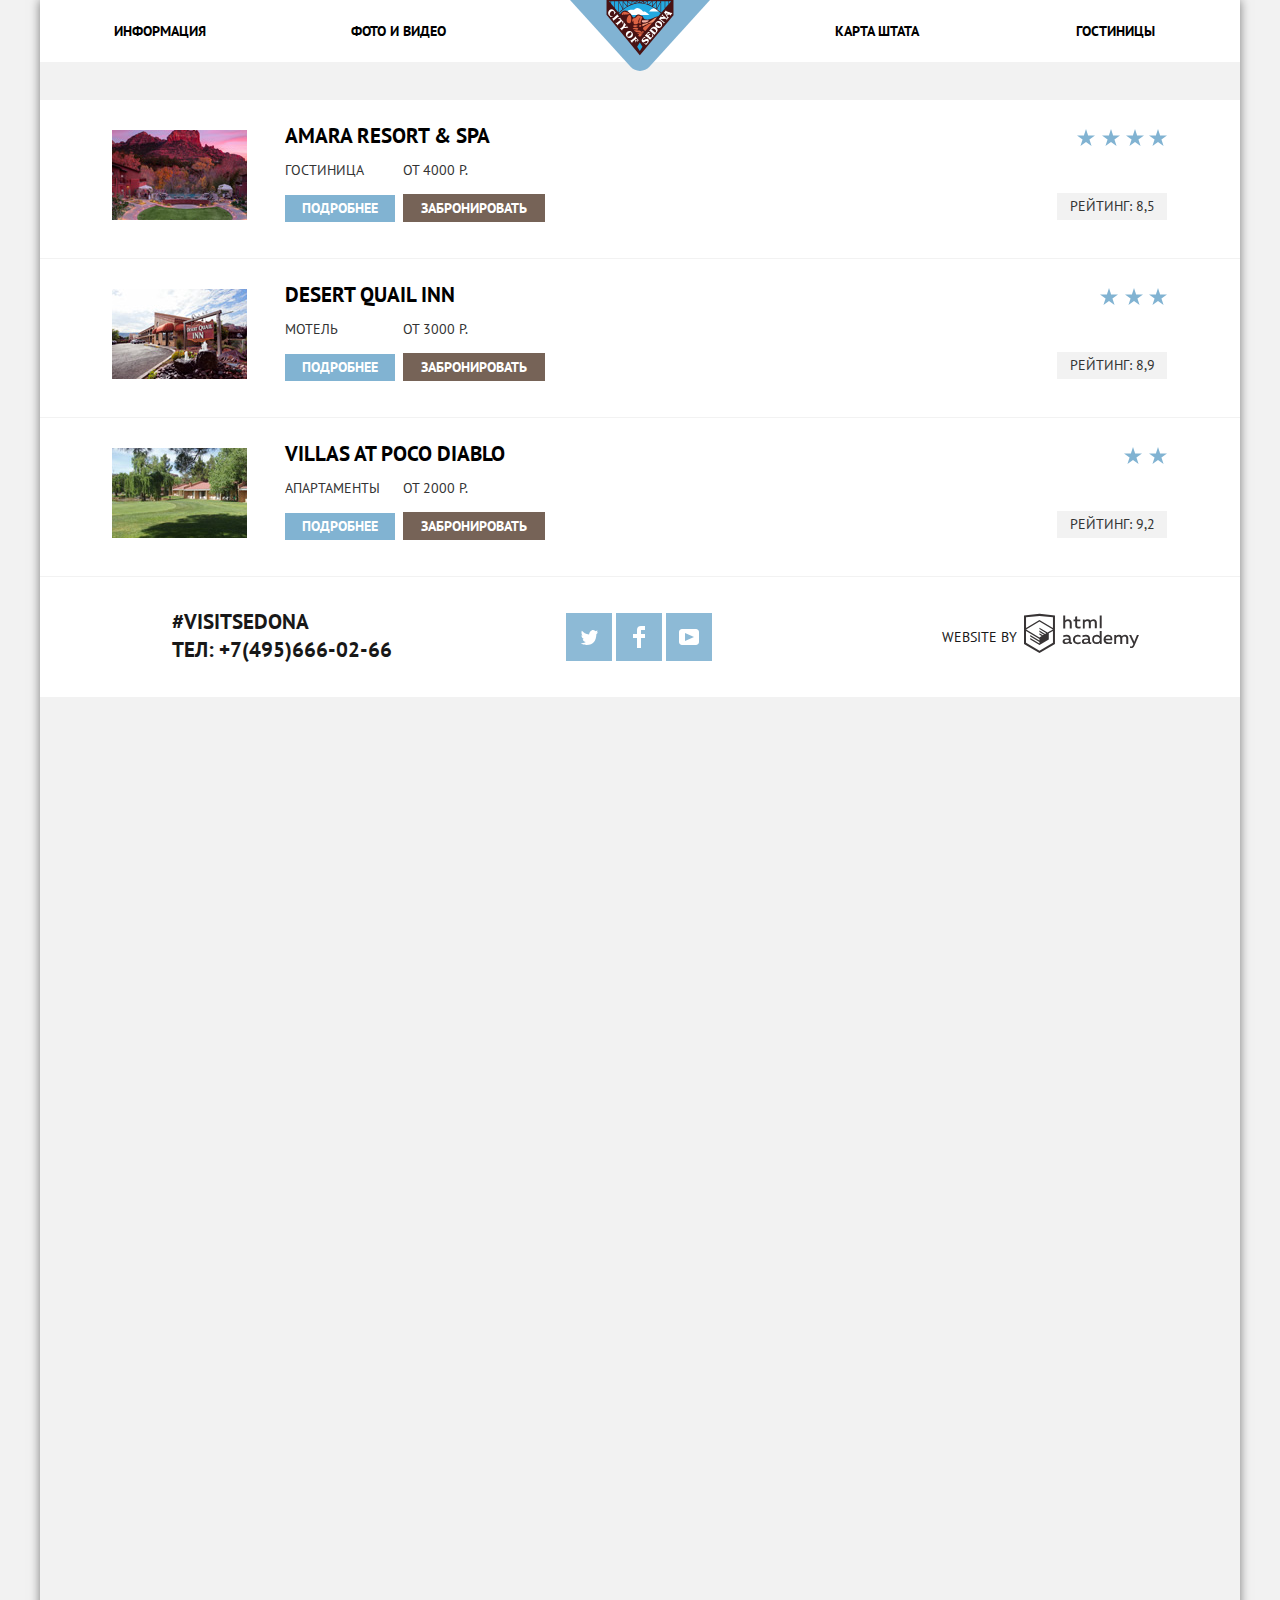
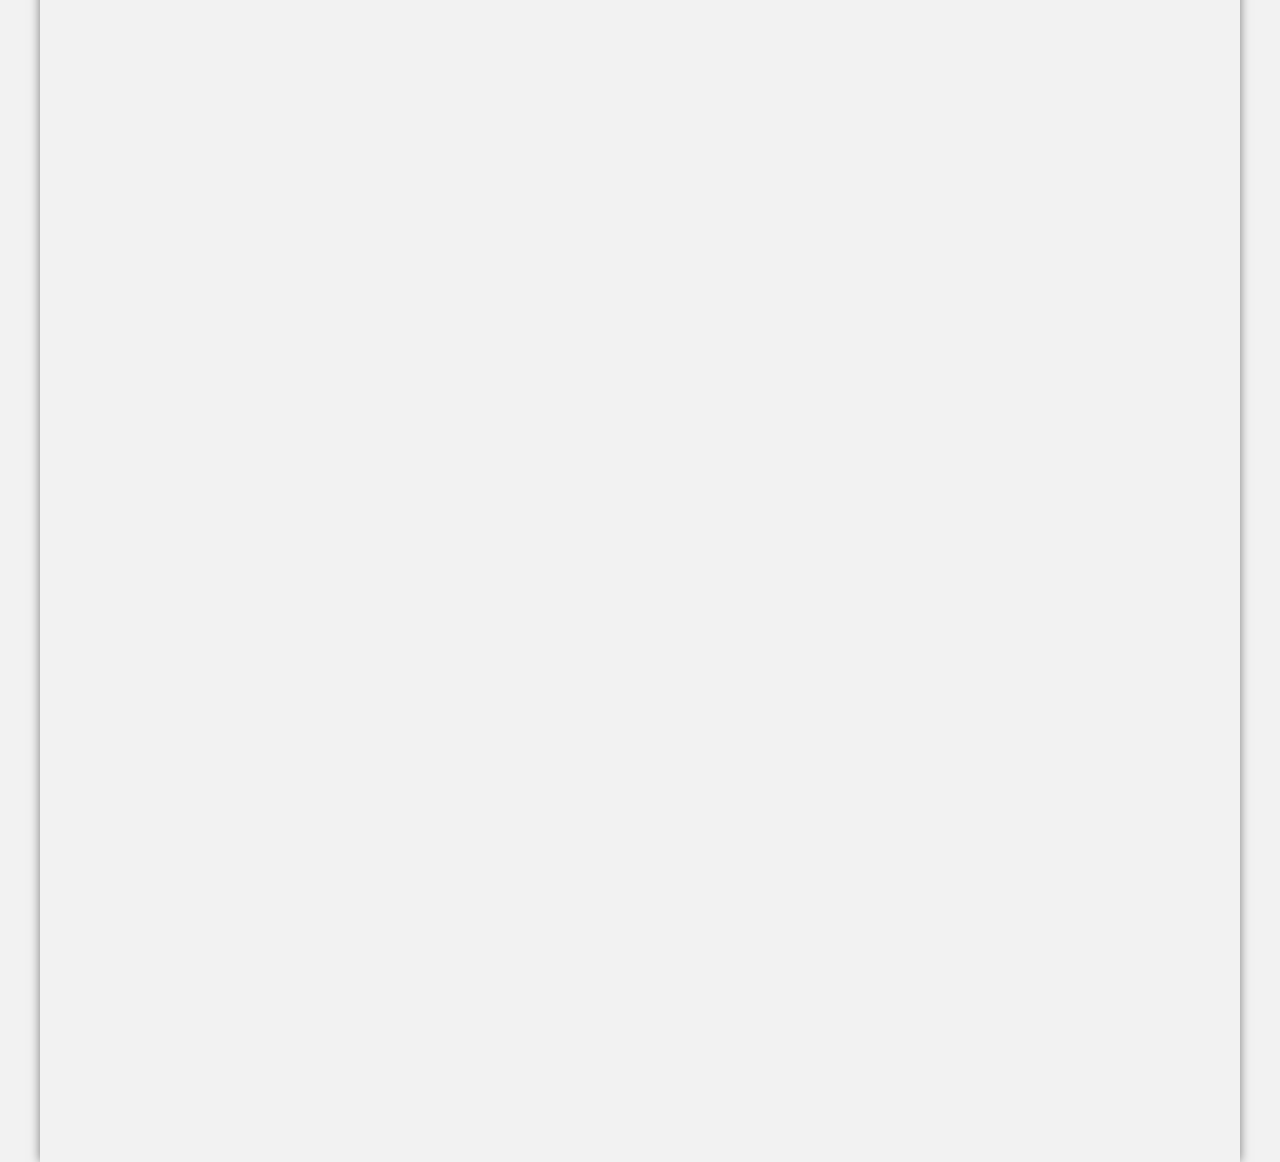
==== catalog.html @ 74db21a9 "Доделал стилизацию" ====
<!DOCTYPE html>
<html lang="ru">
<head>
	<meta charset="utf-8">
	<title>Гостиницы</title>
	<link href="https://fonts.googleapis.com/css?family=PT+Sans:400,700&display=swap&subset=cyrillic" rel="stylesheet">
    <link href="css/normalize.css" rel="stylesheet">
    <link href="css/style.css" rel="stylesheet">
</head>
<body>
	<div class="shadow">
		<header class="second_header">
			<nav class="main_navigation">
				<img src="img/logo-sedona.svg" class="header_logo" alt="Sedona">
				<div class="main_navigation_wrapper">
					<div class="container">
						<ul class="site_navigation position_nav">
							<li><a href="index.html">Информация</a></li>
							<li><a href="pfoto_vdeo.html">Фото и видео</a></li>
							<li></li>
							<li><a href="map.html">Карта штата</a></li>
							<li><a href="catalog.html">Гостиницы</a></li>
						</ul>
					</div>
				</div>
			</nav>
		</header>
		<main>
			<section class="result">
				<ul class="main_position">
					<li class="container result_content">
						<figure class="catalog_img">
							<a href="#">
								<img src="img/hotel-picture.jpg" alt="Вид гостиницы">
							</a>
						</figure>
						<div class="housing">
							<div class="name"><p>Amara resort & spa</p></div>
							<div class="text_p price">
								<div class="hostel"><p>Гостиница</p></div>
								<div class="price_hostel"><p>От 4000 Р.</p></div>
							</div>
							<div class="functions">
								<div><a href="#" class="button details_btn">Подробнее</a></div>
								<div class="book"><a href="#" class="button book_btn">Забронировать</a></div>
							</div>
							
						</div>
						<div class="rating">
							<div class="block_star">
								<ul class="star">
									<li><img src="img/star.svg"></li>
									<li><img src="img/star.svg"></li>
									<li><img src="img/star.svg"></li>
									<li><img src="img/star.svg"></li>
								
								</ul>
							</div>
							<div class="assessment"><span class="text_p">Рейтинг: 8,5</span></div>
						</div>
					</li>
					<li class="container result_content">
						<figure class="catalog_img">
							<a href="#">
								<img src="img/motel-picture.jpg" alt="Вид мотеля">
							</a>
						</figure>
						<div class="housing">
							<div class="name"><p>Desert quail inn</p></div>
							<div class="text_p price">
								<div class="hostel"><p>Мотель</p></div>
								<div class="price_hostel"><p>От 3000 Р.</p></div>
							</div>
							<div class="functions">
								<div><a href="#" class="button details_btn">Подробнее</a></div>
								<div class="book"><a href="#" class="button book_btn">Забронировать</a></div>
							</div>
						</div>
						<div class="rating">
							<div class="block_star">
								<ul class="star">
									<li><img src="img/star.svg"></li>
									<li><img src="img/star.svg"></li>
									<li><img src="img/star.svg"></li>
								
								</ul>
							</div>
							<div class="assessment"><span class="text_p">Рейтинг: 8,9</span></div>
						</div>
					</li>
					<li class="container result_content">
						<figure class="catalog_img">
							<a href="#">
								<img src="img/appartament-picture.jpg" alt="Вид аппартаментов">
							</a>
						</figure>
						<div class="housing">
							<div class="name"><p>Villas at poco diablo</p></div>
							<div class="text_p price">
								<div class="hostel"><p>Апартаменты</p></div>
								<div class="price_hostel"><p>От 2000 Р.</p></div>
							</div>
							<div class="functions">
								<div><a href="#" class="button details_btn">Подробнее</a></div>
								<div class="book"><a href="#" class="button book_btn">Забронировать</a></div>
							</div>
						</div>
						<div class="rating">
							<div class="block_star">
								<ul class="star">
									<li><img src="img/star.svg"></li>
									<li><img src="img/star.svg"></li>
								
								</ul>
							</div>
							<div class="assessment"><span class="text_p">Рейтинг: 9,2</span></div>
						</div>
					</li>
				</ul>
			</section>
		</main>
		<footer class="main_footer">
				<div class="container footer_position">
					<div class="footer_contacts">
						<p><a href="#">#Visitsedona</a></p>
						<p><a href="tel: +7(495)666-02-66">Тел: +7(495)666-02-66</a></p>
					</div>
					<div class="footer_social">
						<ul class="footer_icon">
							<li><a class="social_btn" href="#" aria-label="Twitter"><img src="img/twitter.svg" class="twitter" ></a></li>
							<li><a class="social_btn" href="#" aria-label="Facebook"><img src="img/fb-icon.svg" class="facebook"></a></li>
							<li><a class="social_btn" href="#" aria-label="YouTube"><img src="img/youtube.svg" class="youtube"></a></li>
						</ul>
					</div>
					<div class="footer_copyright">
						<p>Website by</p>
						<a href="https://htmlacademy.ru/intensive/htmlcss" >
							<img src="img/logo-htmlacademy.svg" class="logo_academy" alt="logo академии">
						</a>
					</div>
				</div>
			
		</footer>
	</div>
</body>
</html>
---- css/style.css ----
body {
  margin: 0;
  padding: 0;

  font-family: "PT Sans", Arial, sans-serif;
  font-weight: bold;
  font-size: 14px;
  line-height: 26px;
  color: #000000;
  text-transform: uppercase;

  background-color: #f2f2f2;
}

a {
	text-decoration: none;
}
.shadow{
	width: 1200px;
    height: 2762px;
    background-color: #f2f2f2;
    margin-left: auto;
    margin-right: auto;
    box-shadow: 0 0 10px rgba(0,0,0,0.5);
}
.visually_hidden {
	position: absolute;
	clip: rect(1px 1px 1px 1px);
	clip: rect(1px, 1px, 1px, 1px);
	padding:0;
	border:0;
	height: 1px; 
	width: 1px; 
	overflow: hidden;
}
.button{
	display: inline-block;

	font: inherit;

	text-align: center;
	color: #ffffff;
  	vertical-align: middle;
  	text-transform: uppercase;

  	
  	border: none;
}
.btn_hotel_search{
	
    text-align: center;
    color: #ffffff;
    font-size: 21px;
    line-height: 1.24;
    padding: 32px 146px;
    background-color: #766357;
}
.btn_hotel_search:hover,
.btn_hotel_search:focus {
	background-color: #604e43;
}

.find_button{
	font-size: 21px;
    font-weight: bold;
    line-height: 1.24;
	width: 458px;
    height: 58px;
    padding: 0;
	background-color: #81b3d2;
}

.find_button:hover,
.find_button:focus {
	background-color: #669ec0;;
}
.main_navigation{
	font-size: 14px;
	line-height: 26px;
	color: #000000;

	background-color: #ffffff;
	
}
.main_header{
	width: 1200px;
	background-repeat: no-repeat;
	background-size: cover;
	background-position: top center;
	margin-left: auto;
    margin-right: auto;

}

.main_header_logo{
	width: 459px;
	height:353px;
    margin-left: auto;
    margin-right: auto;

    padding-top: 76px;

}
.main_header_intro a{
	width: 459px;
	height:353px;

}
.main_header_intro{
	height: 501px;
	background-image: url("../img/background-photo.jpg");
	background-size: cover;
    background-repeat: no-repeat;
	background-position-y: -90px;
}

.header_logo{
   	width: 140px;
   	height: 71px;
}

.position{
	position: relative;
}


.polygon{
	height: 59px;
    width: 1203px;
    background-image: url(../img/polygon.svg);
    background-color: transparent;
    position: absolute;
    top: -57px;
    left: -1px;
}

.site_navigation{
	list-style: none;

	margin-bottom: 0px;
	padding: 0;
}
.position_nav a{
	display: block;
	text-align: center;
    padding: 18px 70px;

}
.site_navigation li{
	width: 239px;
}

.site_navigation a{
	color: #000000;
}

.site_navigation a:hover,
.site_navigation a:focus{
	color: #81b3d2;
}

.motto{
	text-align: center;
	background-color: #ffffff;
	margin-top: -22px;
	min-height: 216px;
}

.motto h3{
	width: 440px;
  	font-size: 21px;
  	font-weight: bold;
  	line-height: 1.2;
  	margin: 0 auto;
  	padding-top: 61px;
}
.text_p p{
	font-family: "PT Sans", Arial, sans-serif;
	font-weight: normal;
	text-align: center;
	font-size: 14px;
	color: #333333;
	margin: 0 auto;
}
.text_p{
	font-family: "PT Sans", Arial, sans-serif;
	font-weight: normal;
	font-size: 14px;
	color: #333333;
	margin: 0 auto;
}
.motto p{
	line-height: 1.86;
	padding-top: 38px;
}

.interesting{
	text-align: center;
	background-color: #ffffff;
    min-height: 291px;
    margin-top: -30px;
}
.interesting h3{
	font-size: 30px;
	padding-top: 57px;
	margin: 0 auto;
  	font-weight: bold;
  	line-height: 1.2;
}
.interesting p{
	width: 434px;
	line-height: 1.71;
	padding-bottom: 52px;
	}
.appointment_item input{
	font: inherit;

	width: 346px;
    height: 38px;

	background-color: transparent;
	border: 0;
	background-color: #f2f2f2;
}
.appointment-item input:focus {
  border-color: #e5f2fa;
}
.main_footer{
	background-color: #ffffff;
	position: relative;
}
.footer_contacts a {
  font-size: 21px;
  font-weight: bold;
  line-height: 1.24;
  color: #000000;
}

.footer_contacts a:hover,
.footer_contacts a:focus {
  text-decoration: none;
}
.footer_contacts p{
	margin: 0 auto;
}

.footer_social{
    text-align: center;
}

.footer_social ul {
    list-style: none;
}

.social_btn {
	display: flex;
    justify-content: center;
    width: 46px;
    height: 48px;
    background-color: #81b3d2;
  	color: #000000;
}
.social_btn:hover,
.social_btn:focus {
	background-color: #669ec0;
}
.footer_copyright {
  text-align: center;
}
.footer_copyright p{
	line-height: 1.86;
    font-size: 14px;
    font-weight: normal;
}
.result li{
	list-style: none;

}
.logo_academy{
	color: #231f20;
	width: 115px;
	height: 41px;
}

.twitter{
	width:17px;
	height: 15px;
	padding-top: 17px;
}
.facebook{
	width: 12px;
	height: 22px;
	padding-top: 13px;
}
.youtube{
	width: 20px;
	height: 16px;
	padding-top: 16px;
}
.form_of_settlement{
	width: 568px;
	height: 395px;
	background-color: #ffffff;
	position: absolute;
    z-index: 2;
    margin: auto 316px;
}
.position_form{
	display: flex;
    align-items: center;
    flex-direction: column;
}

.arrival_date{
	display: flex;
    align-items: center;
    justify-content: space-between;
	margin-top: 55px;
	width: 458px;
	height: 38px;
}
.date_of_departure{
	display: flex;
    align-items: center;
    justify-content: space-between;
	margin-top: 29px;
	width: 458px;
	height: 38px;
	padding: 0;
}
.people{
	display: flex;
	margin-top: 30px;
	width: 458px;
	height: 38px;
}
.find_button{
	margin-top: 54px;
    margin-left: 55px;
}
.position_label_inputs{
	display: flex;
	width: 458px;
	height: 38px;
	}
.adults{
    display: flex;
    align-items: center;
    justify-content: space-between;
    width: 226px;
}
.adults input{
	width: 114px;
}
.children{
	display: flex;
    align-items: center;
    justify-content: space-between;
    width: 179px;
    margin-left: 53px;
}
.children input{
	width: 114px;
}
.children label{
	text-align: center;
}



/*------------------------------------Сеточные стили---------------------------------------*/
html,
body{
	min-width: 1200px;
	margin-left: auto;
	margin-right: auto;
}

.main_header{
	min-height: 485px;
	
}

.main_navigation{
	display: flex;
	flex-direction: column;
	align-items: center;
	position: relative;
}
.header_logo{
	position: absolute;
	
}

.main_navigation_wrapper{
	width: 100%;
	margin-bottom: 76px;
	min-height: 56px;
	margin: 0 auto;

}

.container{
	width: 1200px;
	padding: 0;
	margin: 0 auto;
}

.site_navigation{
	display: flex;
	flex-wrap: wrap;
	margin: 0;
  	padding: 0;
}
.main_header_intro{
	display: flex;
	justify-content: center;
}


.main_footer{
	min-height: 120px;
	padding: 36px 0;

	width: 1200px;
    margin: 0 auto;
    padding: 0;

}
.main_footer .container {
  display: flex;
}
.footer_contacts {
	
	width: 223px;
  	margin: 0;
  	min-height: 48px;
  	margin-right: 169px;
  	margin-left: 132px;
}
.footer_social {
	width: 150px;
  	margin: 0;
  	min-height: 48px;
}
.footer_icon{
	display: flex;
	flex-wrap: wrap;
    justify-content: space-around;
    /*align-items: center;*/
    padding-left: 0px;
    margin: 0 auto;
    padding: 0;
}

.footer_copyright {
	display: flex;
    align-items: center;
    justify-content: space-between;
	width: 197px;
  	margin: 0;
  	min-height: 48px;
  	margin-left: 228px;
}
.footer_position{
	position: absolute;
    bottom: 0;
    margin: 0;
    background-color: #ffffff;
    opacity: 0.9;
	align-items: center;
	min-height: 120px;
}
.footer_map{
	height: 593px;
}
/*---------------------------main catalog--------------------*/
.result_content{
	display: flex;
	background-color: #ffffff;
	max-width: 1200px;
	margin-bottom: 1px;
}
.price{
	padding: 0;
    display: flex;
    margin: 0;
    padding-bottom: 13px;
}
.price p{
	margin: 0;
	line-height: 1.5;
	text-align: left;
}
.functions{
	display: flex;
    width: 222px;
}

.book{
	margin-left: 8px;
    width: 142px;
    height: 27px;
    background-color: #766357;
    text-align: center;

}
.hostel{
	width: 110px;

}
.price_hostel{
	width: 142px;
	margin-left: 8px;
	text-align: left;
	margin-left: 8px;
}
.catalog_img{
	margin-right: 38px;
    margin-bottom: 30px;
    margin-top: 30px;
    margin-left: 72px;
}
.catalog_img img{
	width: 135px;
	height: 90px;
}
.catalog_img a{
	display: inline-block;
	width: 135px;
	height: 90px;
}
.main_position{
	padding: 0;
	margin: 0 auto;
}
.second_header{
	min-width: 1200px;
	min-height: 100px;
}
.rating{
	margin-left: auto;
}
.block_star{
	width: 110px;
	margin-right: 72px;
    margin-top: 29px;
}
.star{
	padding: 0;
    display: flex;
    justify-content: flex-end;
}
.star li{
	display: flex;
}
.star li:nth-child(1){
	margin-left: 8px;
}
.star li:nth-child(2){
	margin-left: 7px;
}
.star li:nth-child(3){
	margin-left: 6px;
}
.star li:nth-child(4){
	margin-left: 5px;
}

.assessment{
	text-align: center;
    width: 110px;
    height: 27px;
    background-color: #f2f2f2;
    margin-right: 73px;
    margin-top: 47px;
}
.housing{
	padding-top: 23px;
    padding-bottom: 0px;
}
.name{
	font-size: 21px;
    font-weight: bold;
    line-height: 1.24;
    padding-bottom: 11px;
}
.name p{
	margin: 0;
}
.details_btn{
	width: 110px;
    height: 27px;
    background-color: #81b3d2;
    text-align: center;
}
.details_btn:hover,
.details_btn:focus{
	background-color: #669ec0;
}
.book_btn{
	width: 142px;
    height: 27px;
    background-color: #766357;
    text-align: center;
}
.book_btn:hover,
.book_btn:focus{
	background-color: #604e43;
}
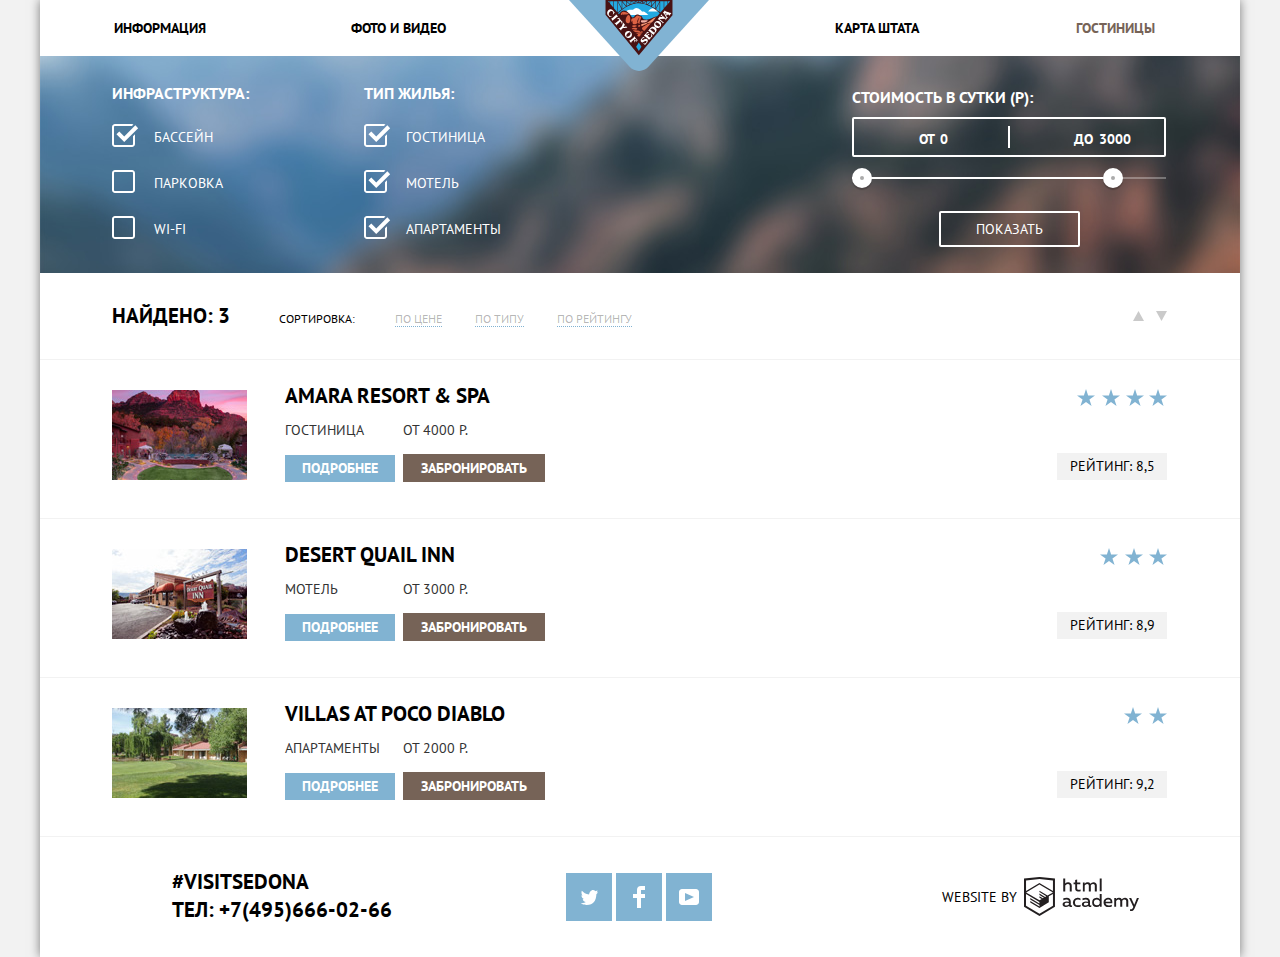
==== commit cf4e0992: "Доверстал блоки, Доделал стилизацию" ====
--- a/catalog.html
+++ b/catalog.html
@@ -9,24 +9,79 @@
 </head>
 <body>
 	<div class="shadow">
-		<header class="second_header">
+		<header class="main_header">
 			<nav class="main_navigation">
-				<img src="img/logo-sedona.svg" class="header_logo" alt="Sedona">
 				<div class="main_navigation_wrapper">
 					<div class="container">
 						<ul class="site_navigation position_nav">
 							<li><a href="index.html">Информация</a></li>
 							<li><a href="pfoto_vdeo.html">Фото и видео</a></li>
-							<li></li>
+							<li><a href="index.html" class="position_logo"><img src="img/logo-sedona.svg" class="header_logo" alt="Sedona"></a></li>
 							<li><a href="map.html">Карта штата</a></li>
-							<li><a href="catalog.html">Гостиницы</a></li>
+							<li><a href="catalog.html"><span class="active_href">Гостиницы</span></a></li>
 						</ul>
 					</div>
 				</div>
 			</nav>
 		</header>
 		<main>
+			<section class="filter">
+				<div class="checkbox_filter">
+					<form class="position_infrastructure">
+						<fieldset class="style_fildset">
+							<legend>Инфраструктура:</legend>
+							<div class="icon_label"><label >Бассейн</label></div>
+							<div class="icon_label_off"><label >Парковка</label></div>
+							<div class="icon_label_off"><label >Wi-Fi</label></div>
+							
+						</fieldset>
+					</form>
+					<form class="position_type_of_housing">
+						<fieldset class="style_fildset">
+							<legend>Тип жилья:</legend>
+							<div class="icon_label"><label >Гостиница</label></div>
+							<div class="icon_label"><label >Мотель</label></div>
+							<div class="icon_label"><label >Апартаменты</label></div>
+						</fieldset>
+					</form>
+					
+				</div>
+				<div class="complex_filter">
+					<div class="filter_range_title">Стоимость в сутки (р):</div>
+				      <div class="price_controls">
+				        <label class="min_price">от <input type="number" name="min_price" value="0"></label>
+				        <label class="max_price">до <input type="number" name="max_price" value="3000"></label>
+				      </div>
+				      <div class="range_controls">
+				        <div class="scale">
+				          <div class="bar"></div>
+				        </div>
+				        <div class="range_toggle range_toggle_min"></div>
+				        <div class="range_toggle range_toggle_max"></div>
+				    </div>
+				      <button class="btn_transparent" type="submit">Показать</button>
+				</div>
+			</section>
+			<section class="sorting">
+				<h1 class="visually_hidden">Сортировка результата</h1>
+				<div class="position_sorting">
+					<h3 class="style_result">Найдено: 3</h3>
+					<p class="style_sorting">Сортировка:</p>
+					<ul class="filter_sorting">
+						<li><span class="line">По цене</span></li>
+						<li><span class="line">По типу</span></li>
+						<li><span class="line">По рейтингу</span></li>
+					</ul>
+				</div>
+				<div class="slide">
+					<div class="position_slide">
+						<div class="pg_up"></div>
+						<div class="pg_dn"></div>
+					</div>
+				</div>
+			</section>
 			<section class="result">
+				<h1 class="visually_hidden">Результат поиска жмлья</h1>
 				<ul class="main_position">
 					<li class="container result_content">
 						<figure class="catalog_img">
@@ -35,14 +90,14 @@
 							</a>
 						</figure>
 						<div class="housing">
-							<div class="name"><p>Amara resort & spa</p></div>
+							<div class="name"><a href="catalog.html">Amara resort & spa</a></div>
 							<div class="text_p price">
 								<div class="hostel"><p>Гостиница</p></div>
 								<div class="price_hostel"><p>От 4000 Р.</p></div>
 							</div>
 							<div class="functions">
-								<div><a href="#" class="button details_btn">Подробнее</a></div>
-								<div class="book"><a href="#" class="button book_btn">Забронировать</a></div>
+								<div><a href="catalog.html" class="button details_btn">Подробнее</a></div>
+								<div class="book"><a href="catalog.html" class="button book_btn">Забронировать</a></div>
 							</div>
 							
 						</div>
@@ -66,14 +121,14 @@
 							</a>
 						</figure>
 						<div class="housing">
-							<div class="name"><p>Desert quail inn</p></div>
+							<div class="name"><a href="catalog.html">Desert quail inn</a></div>
 							<div class="text_p price">
 								<div class="hostel"><p>Мотель</p></div>
 								<div class="price_hostel"><p>От 3000 Р.</p></div>
 							</div>
 							<div class="functions">
-								<div><a href="#" class="button details_btn">Подробнее</a></div>
-								<div class="book"><a href="#" class="button book_btn">Забронировать</a></div>
+								<div><a href="catalog.html" class="button details_btn">Подробнее</a></div>
+								<div class="book"><a href="catalog.html" class="button book_btn">Забронировать</a></div>
 							</div>
 						</div>
 						<div class="rating">
@@ -95,14 +150,14 @@
 							</a>
 						</figure>
 						<div class="housing">
-							<div class="name"><p>Villas at poco diablo</p></div>
+							<div class="name"><a href="catalog.html">Villas at poco diablo</a></div>
 							<div class="text_p price">
 								<div class="hostel"><p>Апартаменты</p></div>
 								<div class="price_hostel"><p>От 2000 Р.</p></div>
 							</div>
 							<div class="functions">
-								<div><a href="#" class="button details_btn">Подробнее</a></div>
-								<div class="book"><a href="#" class="button book_btn">Забронировать</a></div>
+								<div><a href="catalog.html" class="button details_btn">Подробнее</a></div>
+								<div class="book"><a href="catalog.html" class="button book_btn">Забронировать</a></div>
 							</div>
 						</div>
 						<div class="rating">
@@ -127,16 +182,14 @@
 					</div>
 					<div class="footer_social">
 						<ul class="footer_icon">
-							<li><a class="social_btn" href="#" aria-label="Twitter"><img src="img/twitter.svg" class="twitter" ></a></li>
-							<li><a class="social_btn" href="#" aria-label="Facebook"><img src="img/fb-icon.svg" class="facebook"></a></li>
-							<li><a class="social_btn" href="#" aria-label="YouTube"><img src="img/youtube.svg" class="youtube"></a></li>
+							<li><a class="social_btn twitter" href="#" aria-label="Twitter"></a></li>
+							<li><a class="social_btn facebook" href="#" aria-label="Facebook"></a></li>
+							<li><a class="social_btn youtube" href="#" aria-label="YouTube"></a></li>
 						</ul>
 					</div>
 					<div class="footer_copyright">
 						<p>Website by</p>
-						<a href="https://htmlacademy.ru/intensive/htmlcss" >
-							<img src="img/logo-htmlacademy.svg" class="logo_academy" alt="logo академии">
-						</a>
+						<a href="https://htmlacademy.ru/intensive/htmlcss" class="logo_academy" ></a>
 					</div>
 				</div>
 			
--- a/css/style.css
+++ b/css/style.css
@@ -17,7 +17,7 @@
 }
 .shadow{
 	width: 1200px;
-    height: 2762px;
+    max-height: 2762px;
     background-color: #f2f2f2;
     margin-left: auto;
     margin-right: auto;
@@ -46,18 +46,23 @@
   	
   	border: none;
 }
-.btn_hotel_search{
+.btn_hotel_search {
 	
     text-align: center;
     color: #ffffff;
     font-size: 21px;
     line-height: 1.24;
-    padding: 32px 146px;
+    padding: 32px 145px;
     background-color: #766357;
 }
 .btn_hotel_search:hover,
 .btn_hotel_search:focus {
 	background-color: #604e43;
+}
+.btn_hotel_search:active{
+	background-color: #503e33;
+	color: rgba(255, 255, 255, 0.3);
+
 }
 
 .find_button{
@@ -74,6 +79,10 @@
 .find_button:focus {
 	background-color: #669ec0;;
 }
+.find_button:active{
+	background-color: #5496bd;
+	color: rgba(255, 255, 255, 0.3); 
+}
 .main_navigation{
 	font-size: 14px;
 	line-height: 26px;
@@ -111,13 +120,14 @@
 	background-image: url("../img/background-photo.jpg");
 	background-size: cover;
     background-repeat: no-repeat;
-	background-position-y: -90px;
+	background-position-y: -83px;
 }
 
 .header_logo{
    	width: 140px;
    	height: 71px;
 }
+
 
 .position{
 	position: relative;
@@ -143,8 +153,17 @@
 .position_nav a{
 	display: block;
 	text-align: center;
-    padding: 18px 70px;
-
+    padding: 15px 70px;
+
+}
+.position_nav .position_logo{
+
+	display: inline-block;
+    padding: 0;
+    width: 140px;
+    position: absolute;
+    height: 71px;
+    margin-left: 51px;
 }
 .site_navigation li{
 	width: 239px;
@@ -152,11 +171,24 @@
 
 .site_navigation a{
 	color: #000000;
+}
+.active_href{
+	color: #766357;
 }
 
 .site_navigation a:hover,
 .site_navigation a:focus{
 	color: #81b3d2;
+}
+.site_navigation a:active{
+	color: rgba(0, 0, 0, 0.3);
+}
+.active_href:hover,
+.active_href:focus{
+	color: #81b3d2;
+}
+.active_href:active{
+	color: rgba(0, 0, 0, 0.3);
 }
 
 .motto{
@@ -186,7 +218,6 @@
 	font-family: "PT Sans", Arial, sans-serif;
 	font-weight: normal;
 	font-size: 14px;
-	color: #333333;
 	margin: 0 auto;
 }
 .motto p{
@@ -198,7 +229,6 @@
 	text-align: center;
 	background-color: #ffffff;
     min-height: 291px;
-    margin-top: -30px;
 }
 .interesting h3{
 	font-size: 30px;
@@ -215,7 +245,7 @@
 .appointment_item input{
 	font: inherit;
 
-	width: 346px;
+	width: 308px;
     height: 38px;
 
 	background-color: transparent;
@@ -236,10 +266,7 @@
   color: #000000;
 }
 
-.footer_contacts a:hover,
-.footer_contacts a:focus {
-  text-decoration: none;
-}
+
 .footer_contacts p{
 	margin: 0 auto;
 }
@@ -259,10 +286,7 @@
     height: 48px;
     background-color: #81b3d2;
   	color: #000000;
-}
-.social_btn:hover,
-.social_btn:focus {
-	background-color: #669ec0;
+  	
 }
 .footer_copyright {
   text-align: center;
@@ -277,25 +301,65 @@
 
 }
 .logo_academy{
-	color: #231f20;
+
+	display: block;
 	width: 115px;
 	height: 41px;
-}
-
+	background-image: url(../img/logo-htmlacademy.svg);
+	background-repeat: no-repeat;
+
+}
+
+.logo_academy:hover,
+.logo_academy:focus{
+	
+	background-image: url("../img/logo-name-b.svg") ;
+}
+.logo_academy:active{
+	background-image: url("../img/logo-name-s.svg") ;
+}
 .twitter{
-	width:17px;
-	height: 15px;
-	padding-top: 17px;
+	
+	background-image: url("../img/twitter-def.svg");
+  	background-repeat: no-repeat;
+    background-position: center;
+}
+.twitter:hover,
+.twitter:focus {
+	background-color: #669ec0;
+}
+.twitter:active{
+	background-color: #5496bd;
+	background-image: url("../img/tw.svg");
 }
 .facebook{
-	width: 12px;
-	height: 22px;
-	padding-top: 13px;
-}
+	
+	background-image: url("../img/fb-icon-def.svg");
+  	background-repeat: no-repeat;
+    background-position: center;
+}
+.facebook:hover,
+.facebook:focus {
+	background-color: #669ec0;
+}
+.facebook:active{
+	background-color: #5496bd;
+	background-image: url("../img/fb.svg");
+}
+
 .youtube{
-	width: 20px;
-	height: 16px;
-	padding-top: 16px;
+	
+	background-image: url("../img/youtube-def.svg");
+  	background-repeat: no-repeat;
+    background-position: center;
+}
+.youtube:hover,
+.youtube:focus {
+	background-color: #669ec0;
+}
+.youtube:active{
+	background-color: #5496bd;
+	background-image: url("../img/youtube.svg");
 }
 .form_of_settlement{
 	width: 568px;
@@ -304,6 +368,7 @@
 	position: absolute;
     z-index: 2;
     margin: auto 316px;
+    box-shadow: 0 0 10px rgba(0, 1, 1, 0.2);
 }
 .position_form{
 	display: flex;
@@ -313,20 +378,26 @@
 
 .arrival_date{
 	display: flex;
+    justify-content: flex-end;
     align-items: center;
-    justify-content: space-between;
 	margin-top: 55px;
 	width: 458px;
 	height: 38px;
 }
+.arrival_date label{
+	margin-right: 23px;
+}
 .date_of_departure{
 	display: flex;
+    justify-content: flex-end;
     align-items: center;
-    justify-content: space-between;
 	margin-top: 29px;
 	width: 458px;
 	height: 38px;
 	padding: 0;
+}
+.date_of_departure label{
+	margin-right: 20px;
 }
 .people{
 	display: flex;
@@ -346,24 +417,35 @@
 .adults{
     display: flex;
     align-items: center;
-    justify-content: space-between;
+    justify-content: flex-end;
     width: 226px;
 }
 .adults input{
-	width: 114px;
+	width: 38px;
+	padding: 0;
+    text-align: center;
 }
 .children{
 	display: flex;
     align-items: center;
-    justify-content: space-between;
+    justify-content: flex-end;
     width: 179px;
     margin-left: 53px;
 }
 .children input{
-	width: 114px;
+	width: 38px;
+	padding: 0;
+    text-align: center;
 }
 .children label{
 	text-align: center;
+}
+.footer_contacts a:hover,
+.footer_contacts a:focus{
+	color: #81b3d2;
+}
+.footer_contacts a:active{
+	color: rgba(0, 0, 0, 0.3);
 }
 
 
@@ -376,10 +458,7 @@
 	margin-right: auto;
 }
 
-.main_header{
-	min-height: 485px;
-	
-}
+
 
 .main_navigation{
 	display: flex;
@@ -387,10 +466,7 @@
 	align-items: center;
 	position: relative;
 }
-.header_logo{
-	position: absolute;
-	
-}
+
 
 .main_navigation_wrapper{
 	width: 100%;
@@ -466,8 +542,7 @@
 	position: absolute;
     bottom: 0;
     margin: 0;
-    background-color: #ffffff;
-    opacity: 0.9;
+    background-color: rgba(255, 255, 255, 0.9);
 	align-items: center;
 	min-height: 120px;
 }
@@ -534,10 +609,7 @@
 	padding: 0;
 	margin: 0 auto;
 }
-.second_header{
-	min-width: 1200px;
-	min-height: 100px;
-}
+
 .rating{
 	margin-left: auto;
 }
@@ -580,10 +652,21 @@
     padding-bottom: 0px;
 }
 .name{
+	color: #000000;
 	font-size: 21px;
     font-weight: bold;
     line-height: 1.24;
     padding-bottom: 11px;
+}
+.name a{
+	color: #000000;
+}
+.name a:hover,
+.name a:focus{
+	color: #81b3d2;
+}
+.name a:active{
+	color: rgba(0, 0, 0, 0.3);
 }
 .name p{
 	margin: 0;
@@ -598,6 +681,10 @@
 .details_btn:focus{
 	background-color: #669ec0;
 }
+.details_btn:active{
+	background-color: #5496bd;
+	color: rgba(255, 255, 255, 0.3); 
+}
 .book_btn{
 	width: 142px;
     height: 27px;
@@ -608,4 +695,531 @@
 .book_btn:focus{
 	background-color: #604e43;
 }
-
+.book_btn:active{
+	background-color: #503e33;
+	color: rgba(255, 255, 255, 0.3);
+
+}
+.filter{
+	display: flex;
+	min-height: 217px;
+	background-image: url(../img/filter-background.jpg);
+	background-repeat: no-repeat;
+	background-position: 50% 50%;
+}
+.position_infrastructure{
+	display: inline-block;
+	padding-left: 72px;
+}
+.position_type_of_housing{
+	display: inline-block;
+	padding-left: 111px;
+}
+.checkbox_filter{
+	flex-grow: 1;
+}
+.style_fildset{
+	padding: 0;
+    margin: 0;
+    display: inline-block;
+    border: none;
+}
+.style_fildset legend{
+	font-size: 16px;
+  	font-weight: bold;
+  	line-height: 1.31;
+  	padding-top: 27px;
+	color: #ffffff;
+}
+.style_fildset label{
+	font-size: 14px;
+	font-weight: normal;
+	line-height: 1.5;
+	padding-left: 42px;
+	color: #ffffff;
+}
+.style_fildset div{
+	padding-top: 20px;
+}
+.complex_filter{
+	width: 314px;
+	color: #ffffff;
+  	text-transform: uppercase;
+  	padding-right: 74px;
+    padding-top: 31px;
+	flex-grow: 0;
+}
+.icon_label{
+	position: relative;
+}
+
+.icon_label::before{
+	content: "";
+	position: absolute;
+
+	width: 27px;
+  	height: 23px;
+  	background-image: url(../img/checkbox-on.svg);
+  	background-repeat: no-repeat;
+}
+.icon_label_off{
+	position: relative;
+}
+
+.icon_label_off::before{
+	content: "";
+	position: absolute;
+
+	width: 23px;
+  	height: 23px;
+  	background-image: url(../img/checkbox-off.svg);
+  	background-repeat: no-repeat;
+}
+
+
+.sorting{
+	display: flex;
+	align-items: center;
+	height: 86px;
+	max-width: 1200px;
+    margin-bottom: 1px;
+    background-color: #ffffff;
+}
+.position_sorting{
+	display: flex;
+    align-items: baseline;
+    flex-grow: 0;
+    margin-left: 72px;
+}
+.filter_sorting{
+	display: flex;
+	margin: 0;
+	padding: 0;
+	list-style: none;
+	font-size: 12px;
+    font-weight: normal;
+    line-height: 1.5;
+    color: rgba(0, 0, 0, 0.3);
+}
+.filter_sorting li:hover,
+.filter_sorting li:focus{
+	color: #81b3d2;
+}
+.filter_sorting li:active,
+.filter_sorting span:active{
+	color: #000000;
+	border: 0;
+}
+.filter_sorting li{
+	padding-right: 33px;
+}
+.position_sorting h3{
+	margin: 0 auto;
+	margin-right: 49px;
+    font-size: 21px;
+    font-weight: bold;
+    line-height: 1.24;
+}
+.position_sorting p{
+	margin: 0 auto;
+	margin-right: 40px;
+	font-size: 12px;
+  	font-weight: normal;
+  	line-height: 1.5;
+}
+.line{
+	border-bottom: 1px dotted #81b3d2;
+}
+.slide{
+	display: flex;
+    align-items: baseline;
+    justify-content: flex-end;
+	flex-grow: 1;
+	
+}
+.position_slide{
+	display: flex;
+    justify-content: space-between;
+     align-items: center; 
+    margin-right: 73px;
+	width: 34px;
+}
+.pg_up{
+	height: 10px;
+    width: 11px;
+	background-image: url(../img/icon-up-dir.svg);
+	background-repeat: no-repeat;
+
+}
+.pg_up:hover,
+.pg_up:focus{
+	background-image: url(../img/icon-up-dir-hover.svg);
+}
+.pg_up:active{
+	background-image: url(../img/icon-up-dir-active.svg);
+}
+.pg_dn{
+	height: 10px;
+    width: 11px;
+	background-image: url(../img/icon-down-dir.svg);
+	background-repeat: no-repeat;
+}
+.pg_dn:hover,
+.pg_dn:focus{
+	background-image: url(../img/icon-down-dir-hover.svg);
+}
+.pg_dn:active{
+	background-image: url(../img/icon-down-dir-active.svg);
+}
+/*-------------------------------------------complex filter---------------------------*/
+
+
+
+.filter_range_title {
+  margin-bottom: 9px;
+
+  font-weight: 600;
+  font-size: 16px;
+  line-height: 21px;
+}
+
+.price_controls {
+  position: relative;
+  
+  height: 36px;
+  margin-bottom: 20px;
+  
+  font-size: 0;
+
+  border: 2px solid #ffffff;
+  border-radius: 2px;
+}
+
+.price_controls::after {
+  content: "";
+  position: absolute;
+  top: 50%;
+  left: 50%;
+
+  width: 2px;
+  height: 22px;
+
+  background: #ffffff;
+  transform: translate(-50%, -50%);
+}
+
+.price_controls label {
+  display: inline-block;
+
+  font-size: 14px;
+  line-height: 38px;
+  vertical-align: top;
+
+  cursor: pointer;
+}
+
+.price_controls .min_price,
+.price_controls .max_price {
+  width: 90px;
+  padding-left: 65px;
+}
+
+.price_controls input {
+  width: 50px;
+  margin: 0;
+
+  color: inherit;
+  font: inherit;
+
+  background: none;
+  border: none;
+}
+
+.range_controls {
+  position: relative;
+
+  margin-bottom: 32px;
+}
+
+.range_controls .scale {
+  height: 2px;
+
+  background: rgba(255, 255, 255, 0.3);
+}
+
+.range_controls .bar {
+  width: 80%;
+  height: 2px;
+
+  background: #ffffff;
+}
+
+.range_toggle {
+  position: absolute;
+  top: -9px;
+  
+  width: 4px;
+  height: 4px;
+
+  background: #ababab;
+  border: 8px solid #ffffff;
+  border-radius: 50%;
+  box-shadow: 0 2px 1px 0 rgba(0, 1, 1, 0.2);
+  cursor: pointer;
+}
+
+.range_toggle:hover {
+  background: #1c4f80;
+}
+
+.range_toggle-min {
+  left: 0;
+}
+
+.range_toggle_max {
+  left: 80%;
+}
+
+.btn_transparent {
+  display: block;
+  margin: 0 auto;
+  padding: 6px 35px;
+
+  font-size: 14px;
+  line-height: 20px;
+  color: #ffffff;
+  text-transform: uppercase;
+
+  background: transparent;
+  border: 2px solid #ffffff;
+  border-radius: 2px;
+  cursor: pointer;
+}
+
+.btn_transparent:hover {
+  color: #000000;
+
+  background: #ffffff;
+}
+
+/*------------------------------------form--------------------------------------------*/
+.date_input{
+	
+	padding: 0;
+
+}
+.date_input::placeholder{
+	text-transform: uppercase;
+	padding-left: 13px;
+	color: #000000;
+}
+.calendar{
+	background-color: #f2f2f2;
+	width: 38px;
+	height: 38px;
+	padding: 0;
+	background-image: url(../img/calendar-def.svg);
+	background-repeat: no-repeat;
+	background-position: center;
+}
+.calendar:hover,
+.calendar:focus{
+	background-image: url(../img/calendar-black.svg);
+	background-repeat: no-repeat;
+	background-position: center;
+}
+.calendar:active{
+	background-image: url(../img/calendar-blue.svg);
+	background-repeat: no-repeat;
+	background-position: center;
+}
+.position_adults{
+	padding-right: 41px;
+}
+.position_children{
+	padding-right: 27px;
+}
+.minus{
+	font-size: 21px;
+    font-weight: bold;
+    line-height: 1.24;
+    color: #ffffff;
+	background-color: #f2f2f2;
+	width: 38px;
+	height: 38px;
+	padding: 0;
+}
+.plus{
+	background-color: #f2f2f2;
+	width: 38px;
+	height: 38px;
+	padding: 0;
+}
+/*------------------------------------------section----------------------------------------*/
+.real_town{
+	display: flex;
+	flex-direction: row;
+	max-height: 256px;
+
+}
+.services{
+	display: flex;
+	flex-direction: row;
+	max-height: 330px;
+}
+.content_service{
+	display: flex;
+    flex-direction: column;
+    align-items: center;
+    text-align: center;
+    margin-left: auto;
+    margin-right: auto;
+ }
+.size_service_first{
+	width: 252px;
+	padding-top: 60px;
+	padding-bottom: 80px;
+    
+}
+.size_service_first h3{
+	padding-top: 28px;
+	padding-bottom: 28px;
+}
+
+.size_service_second{
+	width: 285px;
+    padding-top: 62px;
+    padding-bottom: 82px;
+}
+.size_service_second h3{
+	padding-top: 30px;
+	padding-bottom: 26px;
+}
+.size_service_third{
+	padding-top: 56px;
+	width: 273px;
+	padding-bottom: 81px;
+    
+}
+.size_service_third h3{
+	padding-top: 30px;
+	padding-bottom: 26px;
+}
+.content_service h3{
+	font-size: 21px;
+    font-weight: bold;
+    line-height: 21px;
+    color: #000000;
+    margin: 0;
+}
+.content_service p{
+	font-size: 14px;
+    font-weight: normal;
+    line-height: 21px;
+    color: #000000;
+    margin-bottom: 0px;
+    margin-top: auto;
+}
+.service_block{
+	width: 400px;
+	flex-grow: 1;
+	text-align: center;
+	flex-grow: 0;
+	background-color: #ffffff;
+
+}
+.merit{
+	width: 400px;
+	text-align: center;
+	flex-grow: 0;
+	background-color: #81b3d2;
+}
+.content_merit{
+	display: flex;
+    flex-direction: column;
+    align-items: center;
+    text-align: center;
+
+}
+.content_merit h3{
+	width: 151px;
+	font-size: 21px;
+    font-weight: bold;
+    line-height: 21px;
+    color: #ffffff;
+	margin: 0;
+}
+.content_merit p{
+	font-size: 14px;
+    font-weight: normal;
+    line-height: 21px;
+    color: #ffffff;
+    margin-bottom: 0px;
+    margin-top: auto;
+}
+
+.size_merit{
+	width: 280px;
+    height: 146px;
+    margin-left: auto;
+    margin-right: auto;
+    padding-top: 46px;
+    padding-bottom: 64px;
+}
+.size_bridge{
+	width: 303px;
+    height: 142px;
+    margin-left: 48px;
+    margin-right: 49px;
+    padding-top: 49px;
+    padding-bottom: 65px;
+}
+.bgr_real_town{
+	background-image: url(../img/feature-picture-1.jpg);
+	background-repeat: no-repeat;
+	background-position: 50% 50%;
+	flex-grow: 1
+}
+.bgr_devil_bridge{
+	background-image: url(../img/feature-picture-2.jpg);
+	background-repeat: no-repeat;
+	background-position: 50% 50%;
+	flex-grow: 1
+}
+.dignity{
+	width: 400px;
+	text-align: center;
+	flex-grow: 0;
+	background-color: #eeeeee;
+}
+.content_dignity{
+	display: flex;
+    flex-direction: column;
+    align-items: center;
+    text-align: center;
+
+}
+.content_dignity h3{
+	width: 151px;
+	font-size: 21px;
+    font-weight: bold;
+    line-height: 21px;
+    color: #000000;
+	margin: 0;
+}
+.content_dignity p{
+	font-size: 14px;
+    font-weight: normal;
+    line-height: 21px;
+    color: #000000;
+    margin-bottom: 0px;
+    margin-top: auto;
+}
+.size_dignity{
+	width: 262px;
+    height: 143px;
+    padding-top: 50px;
+    margin-left: auto;
+    margin-right: auto;
+    padding-bottom: 64px;
+}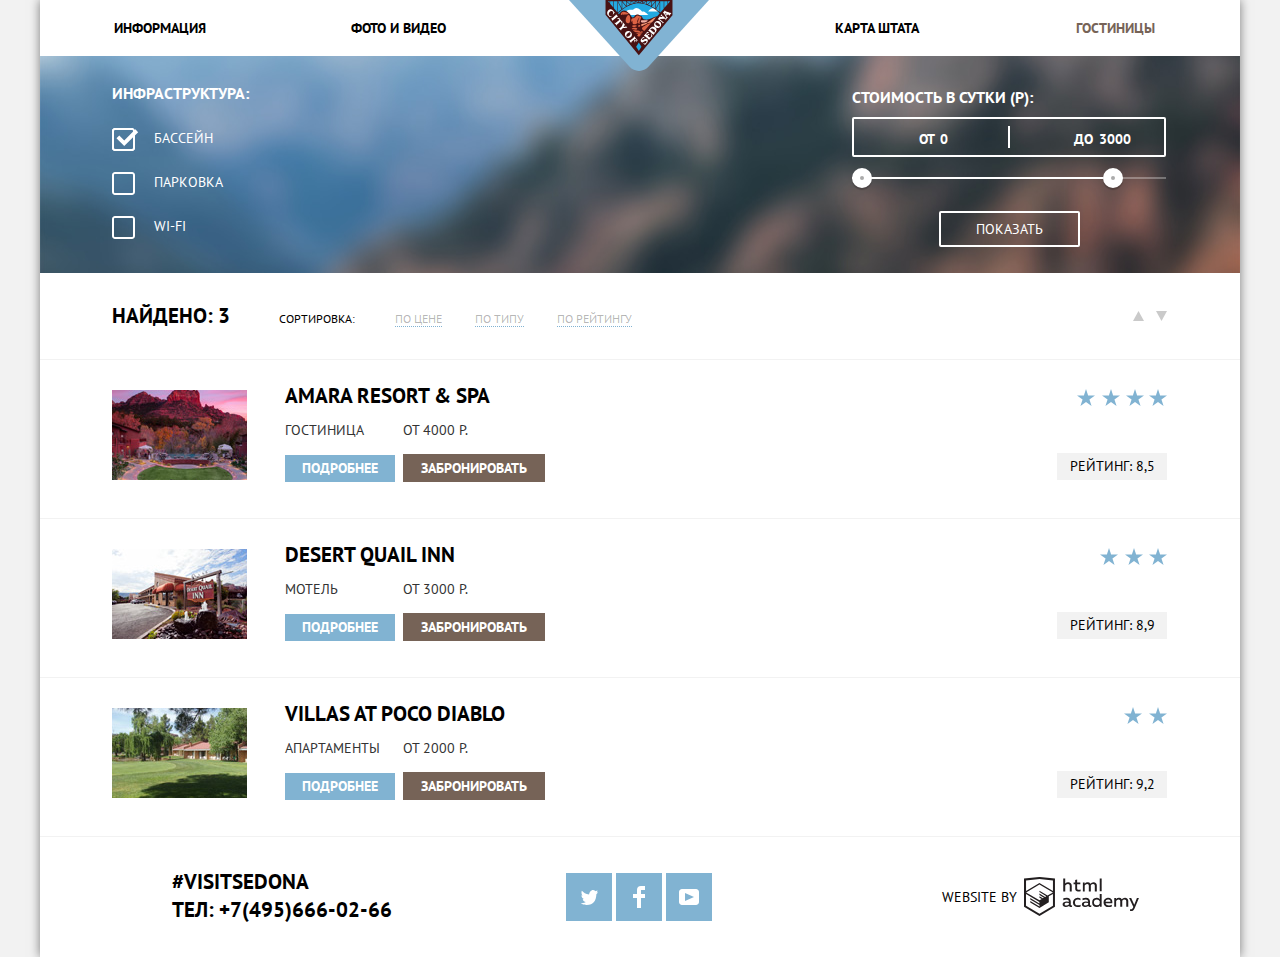
==== commit 127b615b: "Форма" ====
--- a/catalog.html
+++ b/catalog.html
@@ -27,26 +27,59 @@
 		<main>
 			<section class="filter">
 				<div class="checkbox_filter">
-					<form class="position_infrastructure">
+					<form class="position_infrastructure filter_ul">
 						<fieldset class="style_fildset">
 							<legend>Инфраструктура:</legend>
-							<div class="icon_label"><label >Бассейн</label></div>
-							<div class="icon_label_off"><label >Парковка</label></div>
-							<div class="icon_label_off"><label >Wi-Fi</label></div>
+							<ul>
+								<li class="filter_option">
+									<input class="visually_hidden filter_input_checkbox" type="checkbox" name="pool" id="filter_pool" checked>
+									<label for="filter_pool">Бассейн</label>
+								</li>
+								<li class="filter_option">
+									<input class="visually_hidden filter_input_checkbox" type="checkbox" name="parking" id="filter_parking" >
+									<label for="filter_parking" >Парковка</label>
+								</li>
+								<li class="filter_option">
+									<input class="visually_hidden filter_input_checkbox" type="checkbox" name="wi_fi" id="filter_wi_fi">
+									<label for="filter_wi_fi">Wi-Fi</label>
+								</li>
+							</ul>
+							<!-- <div class="icon_label_off"><label >Парковка</label></div>
+							<div class="icon_label_off"><label >Wi-Fi</label></div> -->
 							
 						</fieldset>
+						<!-- <fieldset class="style_fildset position_type_of_housing">
+							<legend>Тип жилья:</legend>
+							<div class="icon_label"><label >Гостиница</label></div>
+							<div class="icon_label"><label >Мотель</label></div>
+							<div class="icon_label"><label >Апартаменты</label></div>
+						</fieldset> -->
+						<div class="complex_filter">
+						<div class="filter_range_title">Стоимость в сутки (р):</div>
+					      <div class="price_controls">
+					        <label class="min_price">от <input type="number" name="min_price" value="0"></label>
+					        <label class="max_price">до <input type="number" name="max_price" value="3000"></label>
+					      </div>
+					      <div class="range_controls">
+					        <div class="scale">
+					          <div class="bar"></div>
+					        </div>
+					       <div class="range_toggle range_toggle_min"></div>
+					       <div class="range_toggle range_toggle_max"></div>
+				   		</div>
+				   			<button class="btn_transparent" type="submit" aria-label="show">Показать</button>
 					</form>
-					<form class="position_type_of_housing">
+			<!-- 		<form class="position_type_of_housing">
 						<fieldset class="style_fildset">
 							<legend>Тип жилья:</legend>
 							<div class="icon_label"><label >Гостиница</label></div>
 							<div class="icon_label"><label >Мотель</label></div>
 							<div class="icon_label"><label >Апартаменты</label></div>
 						</fieldset>
-					</form>
+					</form> -->
 					
 				</div>
-				<div class="complex_filter">
+				<!-- <div class="complex_filter">
 					<div class="filter_range_title">Стоимость в сутки (р):</div>
 				      <div class="price_controls">
 				        <label class="min_price">от <input type="number" name="min_price" value="0"></label>
@@ -59,8 +92,8 @@
 				        <div class="range_toggle range_toggle_min"></div>
 				        <div class="range_toggle range_toggle_max"></div>
 				    </div>
-				      <button class="btn_transparent" type="submit">Показать</button>
-				</div>
+				      <button class="btn_transparent" type="submit" aria-label="show">Показать</button>
+				</div> -->
 			</section>
 			<section class="sorting">
 				<h1 class="visually_hidden">Сортировка результата</h1>
--- a/css/style.css
+++ b/css/style.css
@@ -33,6 +33,23 @@
 	width: 1px; 
 	overflow: hidden;
 }
+.visually_hidden:not(:focus):not(:active),
+input[type="checkbox"].visually_hidden, {
+  position: absolute;
+
+  width: 1px;
+  height: 1px;
+  margin: -1px;
+  border: 0;
+  padding: 0;
+
+  white-space: nowrap;
+
+  clip-path: inset(100%);
+  clip: rect(0 0 0 0);
+  overflow: hidden;
+}
+
 .button{
 	display: inline-block;
 
@@ -425,6 +442,12 @@
 	padding: 0;
     text-align: center;
 }
+.placeholder_num::placeholder{
+	font-size: 14px;
+  	font-weight: bold;
+  	line-height: 1.86;
+	color: #000000;
+}
 .children{
 	display: flex;
     align-items: center;
@@ -708,13 +731,10 @@
 	background-position: 50% 50%;
 }
 .position_infrastructure{
-	display: inline-block;
+	display: flex;
 	padding-left: 72px;
 }
-.position_type_of_housing{
-	display: inline-block;
-	padding-left: 111px;
-}
+
 .checkbox_filter{
 	flex-grow: 1;
 }
@@ -723,6 +743,9 @@
     margin: 0;
     display: inline-block;
     border: none;
+}
+.position_type_of_housing{
+	padding-left: 111px;
 }
 .style_fildset legend{
 	font-size: 16px;
@@ -742,6 +765,7 @@
 	padding-top: 20px;
 }
 .complex_filter{
+	margin-left: auto;
 	width: 314px;
 	color: #ffffff;
   	text-transform: uppercase;
@@ -801,6 +825,7 @@
     line-height: 1.5;
     color: rgba(0, 0, 0, 0.3);
 }
+
 .filter_sorting li:hover,
 .filter_sorting li:focus{
 	color: #81b3d2;
@@ -810,6 +835,7 @@
 	color: #000000;
 	border: 0;
 }
+
 .filter_sorting li{
 	padding-right: 33px;
 }
@@ -871,6 +897,51 @@
 .pg_dn:active{
 	background-image: url(../img/icon-down-dir-active.svg);
 }
+.filter_option{
+	margin-bottom: 23px;
+    /*padding-left: 40px;*/
+}
+.filter legend{
+	margin-bottom: 24px;
+}
+.filter_ul ul{
+	padding: 0;
+    margin: 0;
+    list-style: none;
+    line-height: 1.5;
+}
+.filter_option label{
+	position: relative;
+	display: block;
+	cursor: pointer;
+	user-select: none;
+}
+.filter_input_checkbox + label::before {
+	content: "";
+	position: absolute;
+
+	width: 27px;
+	height: 23px;
+	left: 0;
+	background-image: url(../img/checkbox-off.svg);
+	background-repeat: no-repeat;
+
+}
+
+.filter_input_checkbox:checked + label::after{
+	content: "";
+	position: absolute;
+	width: 27px;
+	height: 23px;
+	left: 0;
+	background-image: url(../img/checkbox-on-off.svg);
+	background-repeat: no-repeat;
+}
+
+
+
+
+
 /*-------------------------------------------complex filter---------------------------*/
 
 
@@ -1039,21 +1110,22 @@
 .position_children{
 	padding-right: 27px;
 }
-.minus{
-	font-size: 21px;
-    font-weight: bold;
-    line-height: 1.24;
-    color: #ffffff;
-	background-color: #f2f2f2;
+
+.sign{
+	padding: 0;
 	width: 38px;
 	height: 38px;
-	padding: 0;
-}
-.plus{
-	background-color: #f2f2f2;
-	width: 38px;
-	height: 38px;
-	padding: 0;
+	border: none;
+	color: #cacaca;
+	font-weight: 500;
+	font-size: 28px;
+}
+.sign:hover,
+.sign:focus{
+	color: #000000;
+}
+.sign:active{
+	color: #81b3d2;
 }
 /*------------------------------------------section----------------------------------------*/
 .real_town{
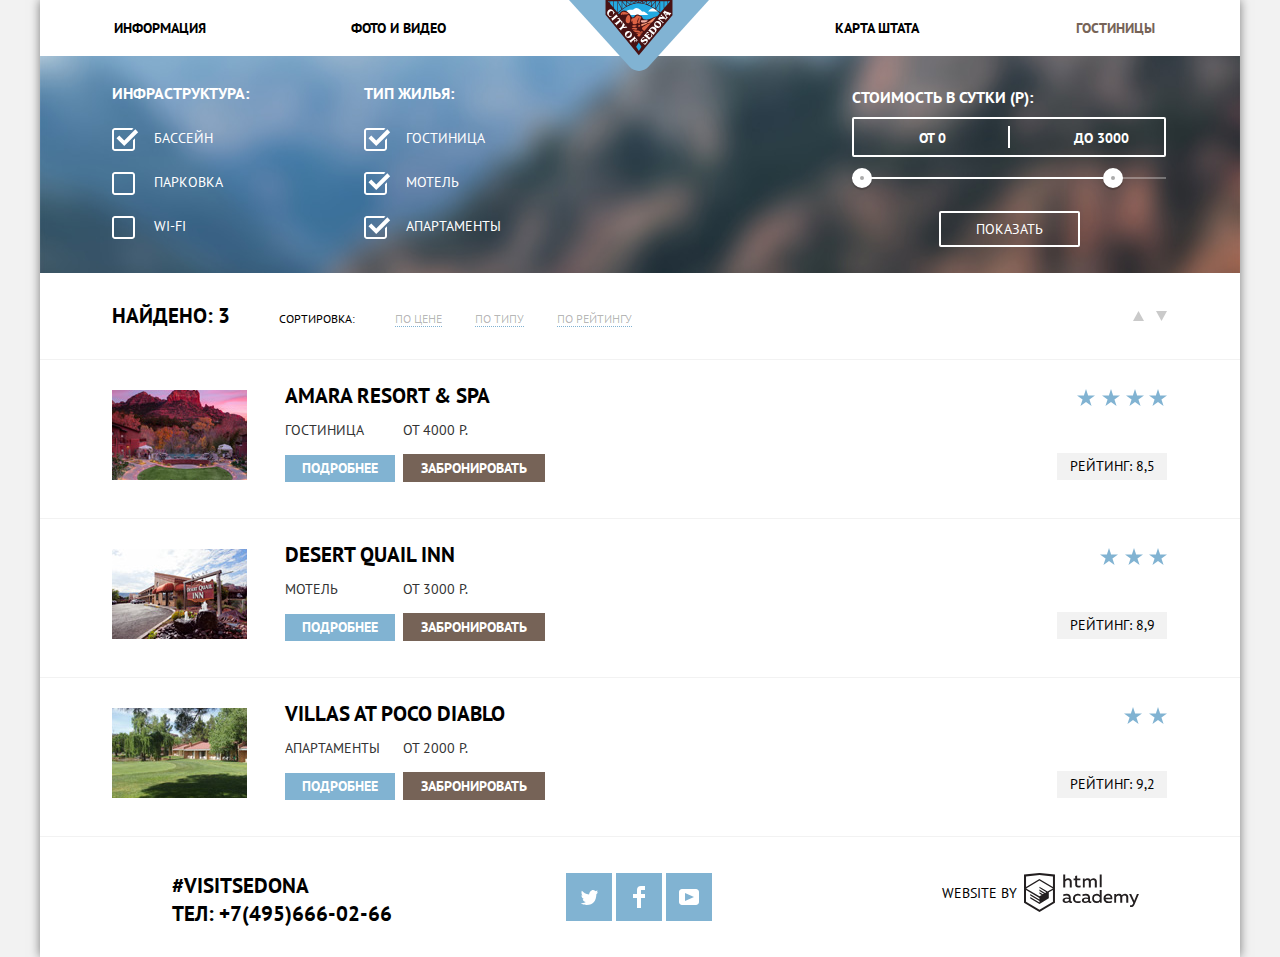
==== commit 240c4f43: "Сделал критерий с переполнением и прошелся по остальным критериям" ====
--- a/catalog.html
+++ b/catalog.html
@@ -16,7 +16,7 @@
 						<ul class="site_navigation position_nav">
 							<li><a href="index.html">Информация</a></li>
 							<li><a href="pfoto_vdeo.html">Фото и видео</a></li>
-							<li><a href="index.html" class="position_logo"><img src="img/logo-sedona.svg" class="header_logo" alt="Sedona"></a></li>
+							<li><a href="index.html" class="position_logo"><img src="img/logo-sedona.svg" class="header_logo" alt="Sedona" width="140" height="71"></a></li>
 							<li><a href="map.html">Карта штата</a></li>
 							<li><a href="catalog.html"><span class="active_href">Гостиницы</span></a></li>
 						</ul>
@@ -26,8 +26,9 @@
 		</header>
 		<main>
 			<section class="filter">
+				<h1 class="visually_hidden">Фильтр для поиска жилья</h1>
 				<div class="checkbox_filter">
-					<form class="position_infrastructure filter_ul">
+					<form class="position_infrastructure filter_ul" action="https://echo.htmlacademy.ru" method="post">
 						<fieldset class="style_fildset">
 							<legend>Инфраструктура:</legend>
 							<ul>
@@ -44,56 +45,42 @@
 									<label for="filter_wi_fi">Wi-Fi</label>
 								</li>
 							</ul>
-							<!-- <div class="icon_label_off"><label >Парковка</label></div>
-							<div class="icon_label_off"><label >Wi-Fi</label></div> -->
-							
 						</fieldset>
-						<!-- <fieldset class="style_fildset position_type_of_housing">
+						<fieldset class="style_fildset position_fildset">
 							<legend>Тип жилья:</legend>
-							<div class="icon_label"><label >Гостиница</label></div>
-							<div class="icon_label"><label >Мотель</label></div>
-							<div class="icon_label"><label >Апартаменты</label></div>
-						</fieldset> -->
+							<ul>
+								<li class="filter_option">
+									<input class="visually_hidden filter_input_checkbox" type="checkbox" name="hotel" id="filter_hotel" checked>
+									<label for="filter_hotel">Гостиница</label>
+								</li>
+								<li class="filter_option">
+									<input class="visually_hidden filter_input_checkbox" type="checkbox" name="motel" id="filter_motel" checked>
+									<label for="filter_motel" >Мотель</label>
+								</li>
+								<li class="filter_option">
+									<input class="visually_hidden filter_input_checkbox" type="checkbox" name="apartaments" id="filter_apartaments" checked>
+									<label for="filter_apartaments">Апартаменты</label>
+								</li>
+							</ul>
+						</fieldset>
+						
 						<div class="complex_filter">
-						<div class="filter_range_title">Стоимость в сутки (р):</div>
-					      <div class="price_controls">
-					        <label class="min_price">от <input type="number" name="min_price" value="0"></label>
-					        <label class="max_price">до <input type="number" name="max_price" value="3000"></label>
-					      </div>
-					      <div class="range_controls">
-					        <div class="scale">
-					          <div class="bar"></div>
-					        </div>
-					       <div class="range_toggle range_toggle_min"></div>
-					       <div class="range_toggle range_toggle_max"></div>
+							<div class="filter_range_title">Стоимость в сутки (р):</div>
+						      <div class="price_controls">
+						        <label class="min_price">от <input type="number" name="min_price" value="0"></label>
+						        <label class="max_price">до <input type="number" name="max_price" value="3000"></label>
+						      </div>
+						      <div class="range_controls">
+						        <div class="scale">
+						          <div class="bar"></div>
+						        </div>
+						       <div class="range_toggle range_toggle_min"></div>
+						       <div class="range_toggle range_toggle_max"></div>
+					   		</div>
+					   		<button class="btn_transparent" type="submit" aria-label="show">Показать</button>
 				   		</div>
-				   			<button class="btn_transparent" type="submit" aria-label="show">Показать</button>
 					</form>
-			<!-- 		<form class="position_type_of_housing">
-						<fieldset class="style_fildset">
-							<legend>Тип жилья:</legend>
-							<div class="icon_label"><label >Гостиница</label></div>
-							<div class="icon_label"><label >Мотель</label></div>
-							<div class="icon_label"><label >Апартаменты</label></div>
-						</fieldset>
-					</form> -->
-					
-				</div>
-				<!-- <div class="complex_filter">
-					<div class="filter_range_title">Стоимость в сутки (р):</div>
-				      <div class="price_controls">
-				        <label class="min_price">от <input type="number" name="min_price" value="0"></label>
-				        <label class="max_price">до <input type="number" name="max_price" value="3000"></label>
-				      </div>
-				      <div class="range_controls">
-				        <div class="scale">
-				          <div class="bar"></div>
-				        </div>
-				        <div class="range_toggle range_toggle_min"></div>
-				        <div class="range_toggle range_toggle_max"></div>
-				    </div>
-				      <button class="btn_transparent" type="submit" aria-label="show">Показать</button>
-				</div> -->
+				</div>
 			</section>
 			<section class="sorting">
 				<h1 class="visually_hidden">Сортировка результата</h1>
@@ -114,12 +101,12 @@
 				</div>
 			</section>
 			<section class="result">
-				<h1 class="visually_hidden">Результат поиска жмлья</h1>
+				<h1 class="visually_hidden">Результат поиска жилья</h1>
 				<ul class="main_position">
 					<li class="container result_content">
 						<figure class="catalog_img">
 							<a href="#">
-								<img src="img/hotel-picture.jpg" alt="Вид гостиницы">
+								<img src="img/hotel-picture.jpg" alt="Вид гостиницы" width="135" height="90">
 							</a>
 						</figure>
 						<div class="housing">
@@ -137,10 +124,10 @@
 						<div class="rating">
 							<div class="block_star">
 								<ul class="star">
-									<li><img src="img/star.svg"></li>
-									<li><img src="img/star.svg"></li>
-									<li><img src="img/star.svg"></li>
-									<li><img src="img/star.svg"></li>
+									<li><img src="img/star.svg" alt="star" width="18" height="17"></li>
+									<li><img src="img/star.svg" alt="star" width="18" height="17"></li>
+									<li><img src="img/star.svg" alt="star" width="18" height="17"></li>
+									<li><img src="img/star.svg" alt="star" width="18" height="17"></li>
 								
 								</ul>
 							</div>
@@ -150,7 +137,7 @@
 					<li class="container result_content">
 						<figure class="catalog_img">
 							<a href="#">
-								<img src="img/motel-picture.jpg" alt="Вид мотеля">
+								<img src="img/motel-picture.jpg" alt="Вид мотеля" width="135" height="90">
 							</a>
 						</figure>
 						<div class="housing">
@@ -167,9 +154,9 @@
 						<div class="rating">
 							<div class="block_star">
 								<ul class="star">
-									<li><img src="img/star.svg"></li>
-									<li><img src="img/star.svg"></li>
-									<li><img src="img/star.svg"></li>
+									<li><img src="img/star.svg" alt="star" width="18" height="17"></li>
+									<li><img src="img/star.svg" alt="star" width="18" height="17"></li>
+									<li><img src="img/star.svg" alt="star" width="18" height="17"></li>
 								
 								</ul>
 							</div>
@@ -179,7 +166,7 @@
 					<li class="container result_content">
 						<figure class="catalog_img">
 							<a href="#">
-								<img src="img/appartament-picture.jpg" alt="Вид аппартаментов">
+								<img src="img/appartament-picture.jpg" alt="Вид аппартаментов" width="135" height="90">
 							</a>
 						</figure>
 						<div class="housing">
@@ -196,8 +183,8 @@
 						<div class="rating">
 							<div class="block_star">
 								<ul class="star">
-									<li><img src="img/star.svg"></li>
-									<li><img src="img/star.svg"></li>
+									<li><img src="img/star.svg" alt="star" width="18" height="17"></li>
+									<li><img src="img/star.svg" alt="star" width="18" height="17"></li>
 								
 								</ul>
 							</div>
@@ -211,7 +198,7 @@
 				<div class="container footer_position">
 					<div class="footer_contacts">
 						<p><a href="#">#Visitsedona</a></p>
-						<p><a href="tel: +7(495)666-02-66">Тел: +7(495)666-02-66</a></p>
+						<p><a href="tel:+7(495)666-02-66">Тел: +7(495)666-02-66</a></p>
 					</div>
 					<div class="footer_social">
 						<ul class="footer_icon">
--- a/css/style.css
+++ b/css/style.css
@@ -64,7 +64,8 @@
   	border: none;
 }
 .btn_hotel_search {
-	
+	max-width: 568px;
+	max-height: 86px;
     text-align: center;
     color: #ffffff;
     font-size: 21px;
@@ -119,8 +120,7 @@
 }
 
 .main_header_logo{
-	width: 459px;
-	height:353px;
+
     margin-left: auto;
     margin-right: auto;
 
@@ -139,13 +139,6 @@
     background-repeat: no-repeat;
 	background-position-y: -83px;
 }
-
-.header_logo{
-   	width: 140px;
-   	height: 71px;
-}
-
-
 .position{
 	position: relative;
 }
@@ -177,9 +170,9 @@
 
 	display: inline-block;
     padding: 0;
-    width: 140px;
+    vertical-align: top;
     position: absolute;
-    height: 71px;
+    
     margin-left: 51px;
 }
 .site_navigation li{
@@ -216,7 +209,8 @@
 }
 
 .motto h3{
-	width: 440px;
+	max-width: 440px;
+	max-height: 48px;
   	font-size: 21px;
   	font-weight: bold;
   	line-height: 1.2;
@@ -238,6 +232,8 @@
 	margin: 0 auto;
 }
 .motto p{
+	max-width: 493px;
+	max-height: 15px;
 	line-height: 1.86;
 	padding-top: 38px;
 }
@@ -248,18 +244,23 @@
     min-height: 291px;
 }
 .interesting h3{
+	max-width: 434px;
+	max-height: 36px;
 	font-size: 30px;
-	padding-top: 57px;
+	padding-top: 47px;
+	padding-bottom: 25px;
 	margin: 0 auto;
   	font-weight: bold;
   	line-height: 1.2;
 }
 .interesting p{
-	width: 434px;
+	max-width: 436px;
+	max-height: 47px;
 	line-height: 1.71;
 	padding-bottom: 52px;
 	}
 .appointment_item input{
+
 	font: inherit;
 
 	width: 308px;
@@ -392,35 +393,54 @@
     align-items: center;
     flex-direction: column;
 }
+.position_form input:hover{
+	background-color: #ebebeb;
+}
+.position_form input:focus{
+	border: solid 2px #e5e5e5;
+  	background-color: #ffffff;
+}
+
 
 .arrival_date{
 	display: flex;
-    justify-content: flex-end;
+    justify-content: space-between;
     align-items: center;
 	margin-top: 55px;
 	width: 458px;
 	height: 38px;
 }
-.arrival_date label{
-	margin-right: 23px;
+.position_input input{
+	box-sizing: border-box;
+	text-transform: uppercase;
+	padding-left: 13px;
+	color: #000000;
+}
+.position_input input[type="text"]::placeholder{
+	color: #000000;
+}
+.people input{
+	box-sizing: border-box;
+	color: #000000;
 }
 .date_of_departure{
 	display: flex;
-    justify-content: flex-end;
+    justify-content: space-between;
     align-items: center;
 	margin-top: 29px;
 	width: 458px;
 	height: 38px;
 	padding: 0;
 }
-.date_of_departure label{
-	margin-right: 20px;
-}
+
 .people{
 	display: flex;
 	margin-top: 30px;
 	width: 458px;
 	height: 38px;
+}
+.position_input{
+	display: flex;
 }
 .find_button{
 	margin-top: 54px;
@@ -460,6 +480,7 @@
 	padding: 0;
     text-align: center;
 }
+
 .children label{
 	text-align: center;
 }
@@ -530,7 +551,7 @@
   display: flex;
 }
 .footer_contacts {
-	
+	padding-top: 36px;
 	width: 223px;
   	margin: 0;
   	min-height: 48px;
@@ -538,6 +559,7 @@
   	margin-left: 132px;
 }
 .footer_social {
+	padding-top: 36px;
 	width: 150px;
   	margin: 0;
   	min-height: 48px;
@@ -546,19 +568,19 @@
 	display: flex;
 	flex-wrap: wrap;
     justify-content: space-around;
-    /*align-items: center;*/
     padding-left: 0px;
     margin: 0 auto;
     padding: 0;
 }
 
 .footer_copyright {
+	padding-top: 36px;
 	display: flex;
     align-items: center;
     justify-content: space-between;
 	width: 197px;
   	margin: 0;
-  	min-height: 48px;
+  	max-height: 41px;
   	margin-left: 228px;
 }
 .footer_position{
@@ -566,7 +588,6 @@
     bottom: 0;
     margin: 0;
     background-color: rgba(255, 255, 255, 0.9);
-	align-items: center;
 	min-height: 120px;
 }
 .footer_map{
@@ -619,14 +640,10 @@
     margin-top: 30px;
     margin-left: 72px;
 }
-.catalog_img img{
-	width: 135px;
-	height: 90px;
-}
+
 .catalog_img a{
 	display: inline-block;
-	width: 135px;
-	height: 90px;
+	vertical-align: baseline;
 }
 .main_position{
 	padding: 0;
@@ -742,7 +759,11 @@
 	padding: 0;
     margin: 0;
     display: inline-block;
+    vertical-align: top;
     border: none;
+}
+.position_fildset{
+	padding-left: 115px;
 }
 .position_type_of_housing{
 	padding-left: 111px;
@@ -899,7 +920,6 @@
 }
 .filter_option{
 	margin-bottom: 23px;
-    /*padding-left: 40px;*/
 }
 .filter legend{
 	margin-bottom: 24px;
@@ -938,7 +958,32 @@
 	background-repeat: no-repeat;
 }
 
-
+.filter_input_checkbox:disabled + label::after {
+	content: "";
+	position: absolute;
+
+	width: 27px;
+	height: 23px;
+	left: 0;
+	background-image: url(../img/checkbox-off-dis.svg);
+	background-repeat: no-repeat;
+
+}
+.filter_input_checkbox:checked:disabled + label::after{
+	content: "";
+	position: absolute;
+	width: 27px;
+	height: 23px;
+	left: 0;
+	background-image: url(../img/checkbox-on-off-dis.svg);
+	background-repeat: no-repeat;
+}
+.filter_input_checkbox:checked + label::before {
+  background-image: none;
+}
+.filter_input_checkbox:disabled + label::before{
+	background-image: none;
+}
 
 
 
@@ -996,14 +1041,16 @@
 }
 
 .price_controls input {
-  width: 50px;
-  margin: 0;
-
-  color: inherit;
-  font: inherit;
-
-  background: none;
-  border: none;
+	height: 36px;
+    width: 50px;
+    margin: 0;
+    padding: 0;
+
+    color: inherit;
+    font: inherit;
+
+    background: none;
+    border: none;
 }
 
 .range_controls {
@@ -1075,15 +1122,10 @@
 
 /*------------------------------------form--------------------------------------------*/
 .date_input{
-	
 	padding: 0;
 
 }
-.date_input::placeholder{
-	text-transform: uppercase;
-	padding-left: 13px;
-	color: #000000;
-}
+
 .calendar{
 	background-color: #f2f2f2;
 	width: 38px;
@@ -1185,6 +1227,8 @@
     margin: 0;
 }
 .content_service p{
+	max-width: 285px;
+	max-height: 36px;
 	font-size: 14px;
     font-weight: normal;
     line-height: 21px;
@@ -1214,7 +1258,8 @@
 
 }
 .content_merit h3{
-	width: 151px;
+	max-width: 151px;
+	max-height: 42px;
 	font-size: 21px;
     font-weight: bold;
     line-height: 21px;
@@ -1222,6 +1267,8 @@
 	margin: 0;
 }
 .content_merit p{
+	max-width: 280px;
+	max-height: 42px;
 	font-size: 14px;
     font-weight: normal;
     line-height: 21px;
@@ -1272,7 +1319,8 @@
 
 }
 .content_dignity h3{
-	width: 151px;
+	max-width: 151px;
+	max-height: 42px;
 	font-size: 21px;
     font-weight: bold;
     line-height: 21px;
@@ -1280,6 +1328,7 @@
 	margin: 0;
 }
 .content_dignity p{
+
 	font-size: 14px;
     font-weight: normal;
     line-height: 21px;
@@ -1288,10 +1337,22 @@
     margin-top: auto;
 }
 .size_dignity{
-	width: 262px;
+	max-width: 264px;
     height: 143px;
     padding-top: 50px;
     margin-left: auto;
     margin-right: auto;
     padding-bottom: 64px;
+}
+.size_third{
+	max-width: 262px;
+	max-height: 42px;
+}
+.size_fourth{
+	max-width: 264px;
+	max-height: 42px;
+}
+.size_fifth{
+	max-width: 248px;
+	max-height: 42px;
 }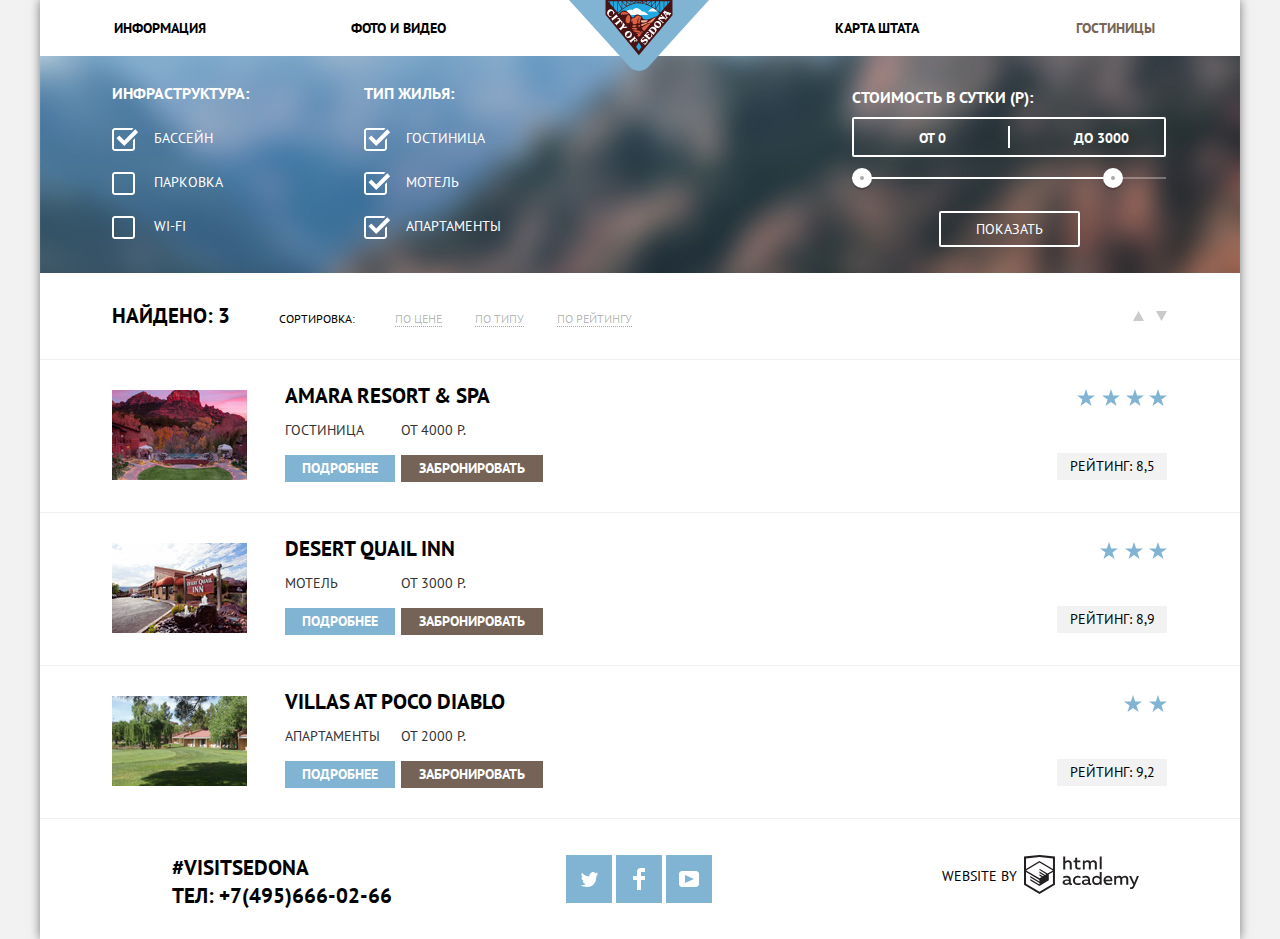
==== commit 24c7f97c: "Доверстал переполнение" ====
--- a/catalog.html
+++ b/catalog.html
@@ -44,6 +44,7 @@
 									<input class="visually_hidden filter_input_checkbox" type="checkbox" name="wi_fi" id="filter_wi_fi">
 									<label for="filter_wi_fi">Wi-Fi</label>
 								</li>
+
 							</ul>
 						</fieldset>
 						<fieldset class="style_fildset position_fildset">
@@ -195,7 +196,7 @@
 			</section>
 		</main>
 		<footer class="main_footer">
-				<div class="container footer_position">
+				<div class="container ">
 					<div class="footer_contacts">
 						<p><a href="#">#Visitsedona</a></p>
 						<p><a href="tel:+7(495)666-02-66">Тел: +7(495)666-02-66</a></p>
@@ -205,6 +206,7 @@
 							<li><a class="social_btn twitter" href="#" aria-label="Twitter"></a></li>
 							<li><a class="social_btn facebook" href="#" aria-label="Facebook"></a></li>
 							<li><a class="social_btn youtube" href="#" aria-label="YouTube"></a></li>
+							
 						</ul>
 					</div>
 					<div class="footer_copyright">
--- a/css/style.css
+++ b/css/style.css
@@ -34,7 +34,7 @@
 	overflow: hidden;
 }
 .visually_hidden:not(:focus):not(:active),
-input[type="checkbox"].visually_hidden, {
+input[type="checkbox"].visually_hidden {
   position: absolute;
 
   width: 1px;
@@ -64,8 +64,7 @@
   	border: none;
 }
 .btn_hotel_search {
-	max-width: 568px;
-	max-height: 86px;
+
     text-align: center;
     color: #ffffff;
     font-size: 21px;
@@ -120,12 +119,16 @@
 }
 
 .main_header_logo{
-
+	
     margin-left: auto;
     margin-right: auto;
 
     padding-top: 76px;
 
+}
+.main_header_logo img{
+	max-width: 100%;
+	height: auto;
 }
 .main_header_intro a{
 	width: 459px;
@@ -175,6 +178,10 @@
     
     margin-left: 51px;
 }
+.header_logo img{
+	max-width: 100%;
+	height: auto;
+}
 .site_navigation li{
 	width: 239px;
 }
@@ -233,7 +240,7 @@
 }
 .motto p{
 	max-width: 493px;
-	max-height: 15px;
+	max-height: 22px;
 	line-height: 1.86;
 	padding-top: 38px;
 }
@@ -257,7 +264,7 @@
 	max-width: 436px;
 	max-height: 47px;
 	line-height: 1.71;
-	padding-bottom: 52px;
+	padding-bottom: 47px;
 	}
 .appointment_item input{
 
@@ -494,6 +501,7 @@
 
 
 
+
 /*------------------------------------Сеточные стили---------------------------------------*/
 html,
 body{
@@ -572,7 +580,9 @@
     margin: 0 auto;
     padding: 0;
 }
-
+.footer_icon li{
+	padding-bottom: 4px;
+}
 .footer_copyright {
 	padding-top: 36px;
 	display: flex;
@@ -593,9 +603,14 @@
 .footer_map{
 	height: 593px;
 }
+.footer_map img{
+	max-width: 100%;
+	height: auto;
+}
 /*---------------------------main catalog--------------------*/
 .result_content{
 	display: flex;
+	min-height: 150px;
 	background-color: #ffffff;
 	max-width: 1200px;
 	margin-bottom: 1px;
@@ -604,7 +619,6 @@
 	padding: 0;
     display: flex;
     margin: 0;
-    padding-bottom: 13px;
 }
 .price p{
 	margin: 0;
@@ -613,15 +627,17 @@
 }
 .functions{
 	display: flex;
-    width: 222px;
+	flex-wrap: wrap;
+    max-width: 258px;
+    margin-bottom: 30px;
+}
+.functions div{
+	padding-top: 13px;
 }
 
 .book{
-	margin-left: 8px;
-    width: 142px;
-    height: 27px;
-    background-color: #766357;
-    text-align: center;
+	margin-left: 6px;
+    
 
 }
 .hostel{
@@ -630,9 +646,8 @@
 }
 .price_hostel{
 	width: 142px;
-	margin-left: 8px;
+	margin-left: 6px;
 	text-align: left;
-	margin-left: 8px;
 }
 .catalog_img{
 	margin-right: 38px;
@@ -640,16 +655,23 @@
     margin-top: 30px;
     margin-left: 72px;
 }
+.catalog_img img{
+	max-width: 100%;
+	height: auto;
+}
 
 .catalog_img a{
-	display: inline-block;
+	display: block;
 	vertical-align: baseline;
+	width: 135px;
+    height: 90px;
 }
 .main_position{
+	display: flex;
+	flex-direction: column;
 	padding: 0;
 	margin: 0 auto;
 }
-
 .rating{
 	margin-left: auto;
 }
@@ -662,6 +684,10 @@
 	padding: 0;
     display: flex;
     justify-content: flex-end;
+}
+.star img{
+	max-width: 100%;
+	height: auto;
 }
 .star li{
 	display: flex;
@@ -692,6 +718,7 @@
     padding-bottom: 0px;
 }
 .name{
+	max-width: 258px;
 	color: #000000;
 	font-size: 21px;
     font-weight: bold;
@@ -825,11 +852,17 @@
 .sorting{
 	display: flex;
 	align-items: center;
-	height: 86px;
+	min-height: 86px;
 	max-width: 1200px;
     margin-bottom: 1px;
     background-color: #ffffff;
 }
+.sorting:before{
+	content: "";
+    display: inline-block;
+    min-height: 86px;
+    visibility: hidden;
+}
 .position_sorting{
 	display: flex;
     align-items: baseline;
@@ -838,6 +871,7 @@
 }
 .filter_sorting{
 	display: flex;
+	flex-wrap: wrap;
 	margin: 0;
 	padding: 0;
 	list-style: none;
@@ -921,6 +955,7 @@
 .filter_option{
 	margin-bottom: 23px;
 }
+
 .filter legend{
 	margin-bottom: 24px;
 }
@@ -936,6 +971,12 @@
 	cursor: pointer;
 	user-select: none;
 }
+.filter_input_checkbox:focus + label::before {
+	border-color: #663d15;
+  	outline: thin dotted;
+  	outline: 5px auto -webkit-focus-ring-color;
+
+	}
 .filter_input_checkbox + label::before {
 	content: "";
 	position: absolute;
@@ -1172,14 +1213,16 @@
 /*------------------------------------------section----------------------------------------*/
 .real_town{
 	display: flex;
+	flex-wrap: wrap;
 	flex-direction: row;
-	max-height: 256px;
+	min-height: 256px;
 
 }
 .services{
 	display: flex;
+	flex-wrap: wrap;
 	flex-direction: row;
-	max-height: 330px;
+	min-height: 330px;
 }
 .content_service{
 	display: flex;
@@ -1199,7 +1242,10 @@
 	padding-top: 28px;
 	padding-bottom: 28px;
 }
-
+.size_service_first img{
+	max-width: 100%;
+	height: auto;
+}
 .size_service_second{
 	width: 285px;
     padding-top: 62px;
@@ -1208,6 +1254,10 @@
 .size_service_second h3{
 	padding-top: 30px;
 	padding-bottom: 26px;
+}
+.size_service_second img{
+	max-width: 100%;
+	height: auto;
 }
 .size_service_third{
 	padding-top: 56px;
@@ -1225,6 +1275,10 @@
     line-height: 21px;
     color: #000000;
     margin: 0;
+}
+.size_service_third img{
+	max-width: 100%;
+	height: auto;
 }
 .content_service p{
 	max-width: 285px;
@@ -1240,7 +1294,6 @@
 	width: 400px;
 	flex-grow: 1;
 	text-align: center;
-	flex-grow: 0;
 	background-color: #ffffff;
 
 }
@@ -1308,7 +1361,7 @@
 .dignity{
 	width: 400px;
 	text-align: center;
-	flex-grow: 0;
+	flex-grow: 1;
 	background-color: #eeeeee;
 }
 .content_dignity{
@@ -1337,8 +1390,8 @@
     margin-top: auto;
 }
 .size_dignity{
-	max-width: 264px;
-    height: 143px;
+	max-width: 262px;
+    height: 142px;
     padding-top: 50px;
     margin-left: auto;
     margin-right: auto;
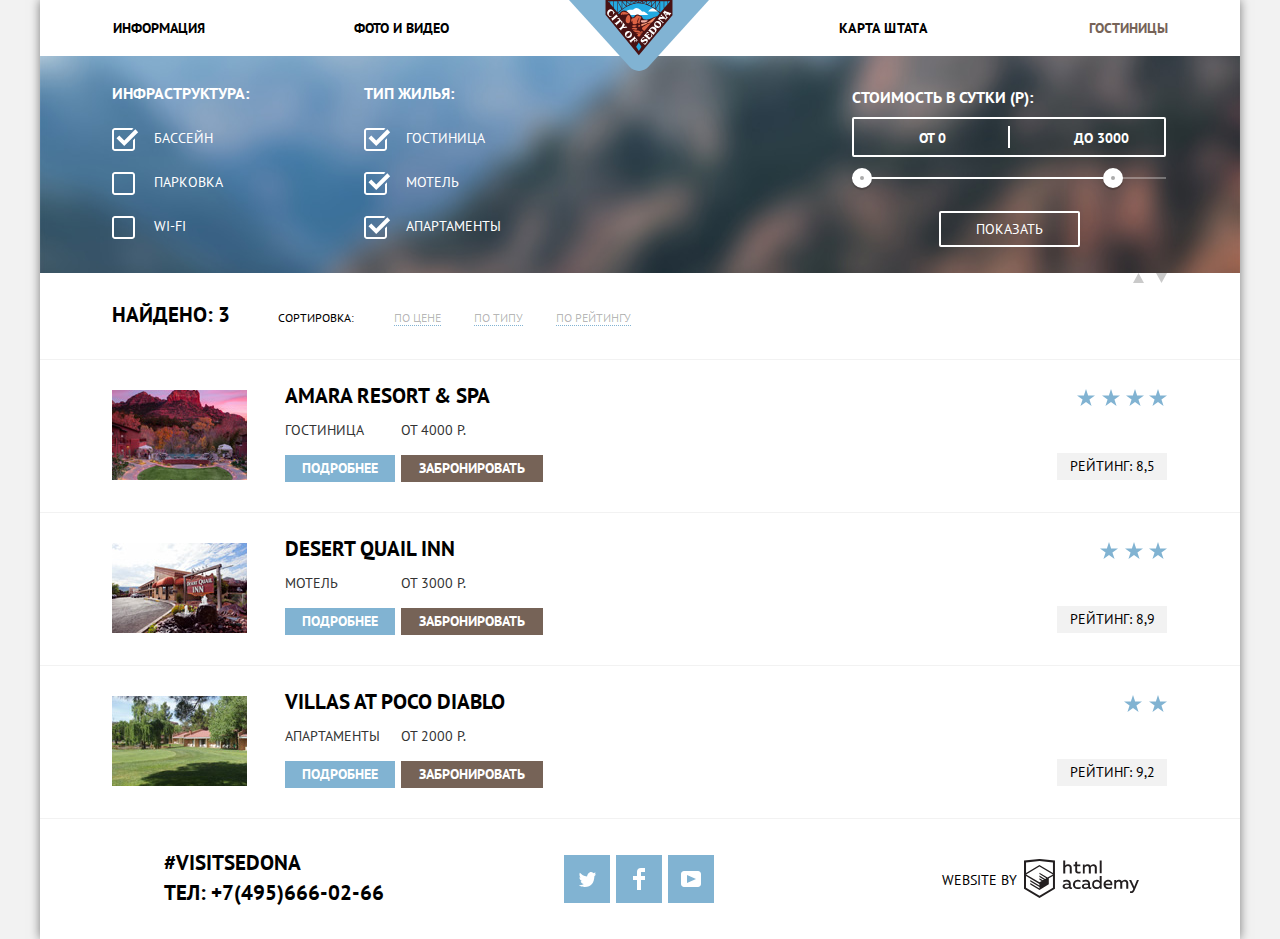
==== commit adac66cf: "PerfPix главной страницы" ====
--- a/catalog.html
+++ b/catalog.html
@@ -12,11 +12,12 @@
 		<header class="main_header">
 			<nav class="main_navigation">
 				<div class="main_navigation_wrapper">
+					<a href="index.html" class="position_logo"><img src="img/logo-sedona.svg" class="header_logo" alt="Sedona" width="140" height="71"></a>
 					<div class="container">
 						<ul class="site_navigation position_nav">
 							<li><a href="index.html">Информация</a></li>
 							<li><a href="pfoto_vdeo.html">Фото и видео</a></li>
-							<li><a href="index.html" class="position_logo"><img src="img/logo-sedona.svg" class="header_logo" alt="Sedona" width="140" height="71"></a></li>
+							<li></li>
 							<li><a href="map.html">Карта штата</a></li>
 							<li><a href="catalog.html"><span class="active_href">Гостиницы</span></a></li>
 						</ul>
@@ -68,8 +69,8 @@
 						<div class="complex_filter">
 							<div class="filter_range_title">Стоимость в сутки (р):</div>
 						      <div class="price_controls">
-						        <label class="min_price">от <input type="number" name="min_price" value="0"></label>
-						        <label class="max_price">до <input type="number" name="max_price" value="3000"></label>
+						        <label class="min_price">от <input type="text" name="min_price" value="0"></label>
+						        <label class="max_price">до <input type="text" name="max_price" value="3000"></label>
 						      </div>
 						      <div class="range_controls">
 						        <div class="scale">
--- a/css/style.css
+++ b/css/style.css
@@ -64,12 +64,16 @@
   	border: none;
 }
 .btn_hotel_search {
-
+	vertical-align: middle;
     text-align: center;
     color: #ffffff;
     font-size: 21px;
+    font-weight: bold;
     line-height: 1.24;
-    padding: 32px 145px;
+    padding-top: 30px;
+    padding-bottom: 31px;
+    padding-left: 140px;
+    padding-right: 139px;
     background-color: #766357;
 }
 .btn_hotel_search:hover,
@@ -136,7 +140,7 @@
 
 }
 .main_header_intro{
-	height: 501px;
+	height: 508px;
 	background-image: url("../img/background-photo.jpg");
 	background-size: cover;
     background-repeat: no-repeat;
@@ -163,28 +167,49 @@
 	margin-bottom: 0px;
 	padding: 0;
 }
+.site_navigation li{
+	width: 239px;
+}
 .position_nav a{
 	display: block;
 	text-align: center;
-    padding: 15px 70px;
-
-}
-.position_nav .position_logo{
-
+	padding-top: 15px;
+    padding-bottom: 15px;
+
+}
+.position_nav li:nth-child(1) a{
+	padding-left: 71px;
+    padding-right: 73px;
+}
+.position_nav li:nth-child(2) a{
+	padding-left: 73px;
+    padding-right: 68px;
+}
+.position_nav li:nth-child(3){
+	width: 244px;
+}
+.position_nav li:nth-child(4) a{
+	padding-left: 76px;
+    padding-right: 73px;
+    letter-spacing: 0.4px;
+}
+.position_nav li:nth-child(5) a{
+	padding-left: 88px;
+    padding-right: 72px;
+}
+
+.position_logo{
 	display: inline-block;
-    padding: 0;
-    vertical-align: top;
-    position: absolute;
-    
-    margin-left: 51px;
+	vertical-align: top;
+	position: absolute;
+    margin-left: 529px;
+    margin-right: 531px;
 }
 .header_logo img{
 	max-width: 100%;
 	height: auto;
 }
-.site_navigation li{
-	width: 239px;
-}
+
 
 .site_navigation a{
 	color: #000000;
@@ -220,9 +245,9 @@
 	max-height: 48px;
   	font-size: 21px;
   	font-weight: bold;
-  	line-height: 1.2;
+  	line-height: 1.24;
   	margin: 0 auto;
-  	padding-top: 61px;
+  	padding-top: 60px;
 }
 .text_p p{
 	font-family: "PT Sans", Arial, sans-serif;
@@ -242,7 +267,7 @@
 	max-width: 493px;
 	max-height: 22px;
 	line-height: 1.86;
-	padding-top: 38px;
+	padding-top: 32px;
 }
 
 .interesting{
@@ -254,8 +279,8 @@
 	max-width: 434px;
 	max-height: 36px;
 	font-size: 30px;
-	padding-top: 47px;
-	padding-bottom: 25px;
+	padding-top: 51px;
+	padding-bottom: 24px;
 	margin: 0 auto;
   	font-weight: bold;
   	line-height: 1.2;
@@ -417,6 +442,9 @@
 	width: 458px;
 	height: 38px;
 }
+.arrival_date label{
+	letter-spacing: 0.4px;
+}
 .position_input input{
 	box-sizing: border-box;
 	text-transform: uppercase;
@@ -439,7 +467,9 @@
 	height: 38px;
 	padding: 0;
 }
-
+.date_of_departure label{
+	letter-spacing: 0.4px;
+}
 .people{
 	display: flex;
 	margin-top: 30px;
@@ -548,7 +578,7 @@
 
 .main_footer{
 	min-height: 120px;
-	padding: 36px 0;
+	/*padding: 36px 0;*/
 
 	width: 1200px;
     margin: 0 auto;
@@ -560,22 +590,30 @@
 }
 .footer_contacts {
 	padding-top: 36px;
-	width: 223px;
+	width: 224px;
   	margin: 0;
+  	padding: 0;
   	min-height: 48px;
-  	margin-right: 169px;
-  	margin-left: 132px;
+  	margin-left: 124px;
+  	
+}
+.footer_contacts p:nth-child(1){
+    padding-top: 31px;
+}
+.footer_contacts p:nth-child(2){
+    padding-top: 2px;
 }
 .footer_social {
 	padding-top: 36px;
 	width: 150px;
   	margin: 0;
+  	margin-left: 176px;
   	min-height: 48px;
 }
 .footer_icon{
 	display: flex;
 	flex-wrap: wrap;
-    justify-content: space-around;
+    justify-content: space-between;
     padding-left: 0px;
     margin: 0 auto;
     padding: 0;
@@ -584,7 +622,7 @@
 	padding-bottom: 4px;
 }
 .footer_copyright {
-	padding-top: 36px;
+	padding-top: 40px;
 	display: flex;
     align-items: center;
     justify-content: space-between;
@@ -602,6 +640,7 @@
 }
 .footer_map{
 	height: 593px;
+
 }
 .footer_map img{
 	max-width: 100%;
@@ -851,7 +890,6 @@
 
 .sorting{
 	display: flex;
-	align-items: center;
 	min-height: 86px;
 	max-width: 1200px;
     margin-bottom: 1px;
@@ -865,9 +903,10 @@
 }
 .position_sorting{
 	display: flex;
-    align-items: baseline;
     flex-grow: 0;
     margin-left: 72px;
+    max-height: 22px;
+    padding-top: 29px;
 }
 .filter_sorting{
 	display: flex;
@@ -893,10 +932,11 @@
 
 .filter_sorting li{
 	padding-right: 33px;
+	padding-top: 7px;
 }
 .position_sorting h3{
 	margin: 0 auto;
-	margin-right: 49px;
+	margin-right: 48px;
     font-size: 21px;
     font-weight: bold;
     line-height: 1.24;
@@ -907,6 +947,7 @@
 	font-size: 12px;
   	font-weight: normal;
   	line-height: 1.5;
+  	padding-top: 7px;
 }
 .line{
 	border-bottom: 1px dotted #81b3d2;
@@ -1240,7 +1281,7 @@
 }
 .size_service_first h3{
 	padding-top: 28px;
-	padding-bottom: 28px;
+	padding-bottom: 25px;
 }
 .size_service_first img{
 	max-width: 100%;
@@ -1252,8 +1293,8 @@
     padding-bottom: 82px;
 }
 .size_service_second h3{
-	padding-top: 30px;
-	padding-bottom: 26px;
+	padding-top: 29px;
+	padding-bottom: 24px;
 }
 .size_service_second img{
 	max-width: 100%;
@@ -1266,7 +1307,7 @@
     
 }
 .size_service_third h3{
-	padding-top: 30px;
+	padding-top: 28px;
 	padding-bottom: 26px;
 }
 .content_service h3{
@@ -1326,10 +1367,14 @@
     font-weight: normal;
     line-height: 21px;
     color: #ffffff;
-    margin-bottom: 0px;
-    margin-top: auto;
-}
-
+    margin: 0;
+}
+.size_merit p:nth-child(2){
+	padding-top: 26px;
+}
+.size_merit p:nth-child(3){
+	padding-top: 21px;
+}
 .size_merit{
 	width: 280px;
     height: 146px;
@@ -1343,19 +1388,26 @@
     height: 142px;
     margin-left: 48px;
     margin-right: 49px;
-    padding-top: 49px;
+    padding-top: 46px;
     padding-bottom: 65px;
+}
+.size_bridge p:nth-child(2){
+	padding-top: 24px;
+}
+.size_bridge p:nth-child(3){
+	max-width: 303px;
+	padding-top: 22px;
 }
 .bgr_real_town{
 	background-image: url(../img/feature-picture-1.jpg);
 	background-repeat: no-repeat;
-	background-position: 50% 50%;
+	background-position: 46% 54%;
 	flex-grow: 1
 }
 .bgr_devil_bridge{
 	background-image: url(../img/feature-picture-2.jpg);
 	background-repeat: no-repeat;
-	background-position: 50% 50%;
+	background-position: 47% 53%;
 	flex-grow: 1
 }
 .dignity{
@@ -1386,13 +1438,18 @@
     font-weight: normal;
     line-height: 21px;
     color: #000000;
-    margin-bottom: 0px;
-    margin-top: auto;
+    margin: 0;
+}
+.content_dignity p:nth-child(2){
+	padding-top: 26px;
+}
+.content_dignity p:nth-child(3){
+	padding-top: 21px;
 }
 .size_dignity{
 	max-width: 262px;
     height: 142px;
-    padding-top: 50px;
+    padding-top: 46px;
     margin-left: auto;
     margin-right: auto;
     padding-bottom: 64px;
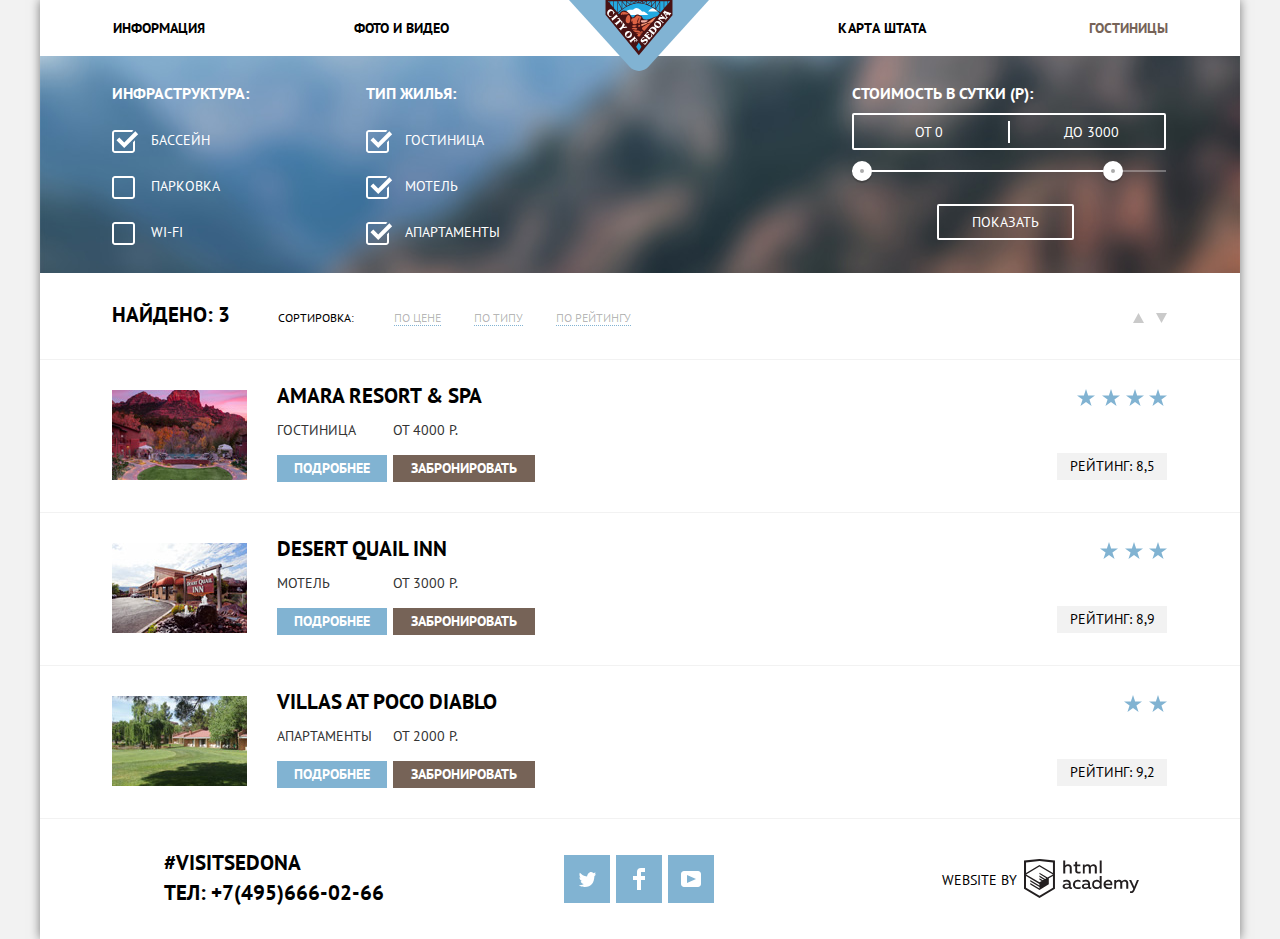
==== commit ffecf5f0: "Исправил базовые критерии" ====
--- a/catalog.html
+++ b/catalog.html
@@ -13,15 +13,13 @@
 			<nav class="main_navigation">
 				<div class="main_navigation_wrapper">
 					<a href="index.html" class="position_logo"><img src="img/logo-sedona.svg" class="header_logo" alt="Sedona" width="140" height="71"></a>
-					<div class="container">
-						<ul class="site_navigation position_nav">
-							<li><a href="index.html">Информация</a></li>
-							<li><a href="pfoto_vdeo.html">Фото и видео</a></li>
-							<li></li>
-							<li><a href="map.html">Карта штата</a></li>
-							<li><a href="catalog.html"><span class="active_href">Гостиницы</span></a></li>
-						</ul>
-					</div>
+					<ul class="site_navigation position_nav">
+						<li><a href="information.html">Информация</a></li>
+						<li><a href="pfoto_vdeo.html">Фото и видео</a></li>
+						<li></li>
+						<li><a href="map.html">Карта штата</a></li>
+						<li><a href="catalog.html"><span class="active_href">Гостиницы</span></a></li>
+					</ul>
 				</div>
 			</nav>
 		</header>
--- a/css/style.css
+++ b/css/style.css
@@ -153,12 +153,11 @@
 
 .polygon{
 	height: 59px;
-    width: 1203px;
+    width: 1200px;
     background-image: url(../img/polygon.svg);
     background-color: transparent;
     position: absolute;
-    top: -57px;
-    left: -1px;
+    top: -56px;
 }
 
 .site_navigation{
@@ -169,16 +168,19 @@
 }
 .site_navigation li{
 	width: 239px;
+	height: 56px;
 }
 .position_nav a{
 	display: block;
 	text-align: center;
 	padding-top: 15px;
     padding-bottom: 15px;
+    width: 99px;
+    max-height: 13px;
 
 }
 .position_nav li:nth-child(1) a{
-	padding-left: 71px;
+	padding-left: 69px;
     padding-right: 73px;
 }
 .position_nav li:nth-child(2) a{
@@ -189,12 +191,12 @@
 	width: 244px;
 }
 .position_nav li:nth-child(4) a{
-	padding-left: 76px;
+	padding-left: 71px;
     padding-right: 73px;
     letter-spacing: 0.4px;
 }
 .position_nav li:nth-child(5) a{
-	padding-left: 88px;
+	padding-left: 78px;
     padding-right: 72px;
 }
 
@@ -555,6 +557,7 @@
 	margin-bottom: 76px;
 	min-height: 56px;
 	margin: 0 auto;
+	padding: 0;
 
 }
 
@@ -639,8 +642,13 @@
 	min-height: 120px;
 }
 .footer_map{
+	background-image: url(../img/map.png);
+	background-repeat: no-repeat;
+	width: 1200px;
 	height: 593px;
-
+}
+.footer_map iframe{
+	border: 0;
 }
 .footer_map img{
 	max-width: 100%;
@@ -689,7 +697,7 @@
 	text-align: left;
 }
 .catalog_img{
-	margin-right: 38px;
+	margin-right: 30px;
     margin-bottom: 30px;
     margin-top: 30px;
     margin-left: 72px;
@@ -829,7 +837,7 @@
     border: none;
 }
 .position_fildset{
-	padding-left: 115px;
+	padding-left: 117px;
 }
 .position_type_of_housing{
 	padding-left: 111px;
@@ -857,7 +865,7 @@
 	color: #ffffff;
   	text-transform: uppercase;
   	padding-right: 74px;
-    padding-top: 31px;
+    padding-top: 27px;
 	flex-grow: 0;
 }
 .icon_label{
@@ -965,6 +973,7 @@
      align-items: center; 
     margin-right: 73px;
 	width: 34px;
+	padding-top: 40px;
 }
 .pg_up{
 	height: 10px;
@@ -1011,6 +1020,9 @@
 	display: block;
 	cursor: pointer;
 	user-select: none;
+	padding: 0;
+    padding-left: 39px;
+    padding-top: 2px;
 }
 .filter_input_checkbox:focus + label::before {
 	border-color: #663d15;
@@ -1084,11 +1096,11 @@
 .price_controls {
   position: relative;
   
-  height: 36px;
+  height: 33px;
   margin-bottom: 20px;
   
   font-size: 0;
-
+  font-weight: normal;
   border: 2px solid #ffffff;
   border-radius: 2px;
 }
@@ -1112,14 +1124,14 @@
   font-size: 14px;
   line-height: 38px;
   vertical-align: top;
-
+  margin-top: -2px;
   cursor: pointer;
 }
 
 .price_controls .min_price,
 .price_controls .max_price {
-  width: 90px;
-  padding-left: 65px;
+  width: 88px;
+  padding-left: 61px;
 }
 
 .price_controls input {
@@ -1182,8 +1194,9 @@
 
 .btn_transparent {
   display: block;
-  margin: 0 auto;
-  padding: 6px 35px;
+  margin: 0;
+  margin-left: 85px;
+  padding: 6px 33px;
 
   font-size: 14px;
   line-height: 20px;
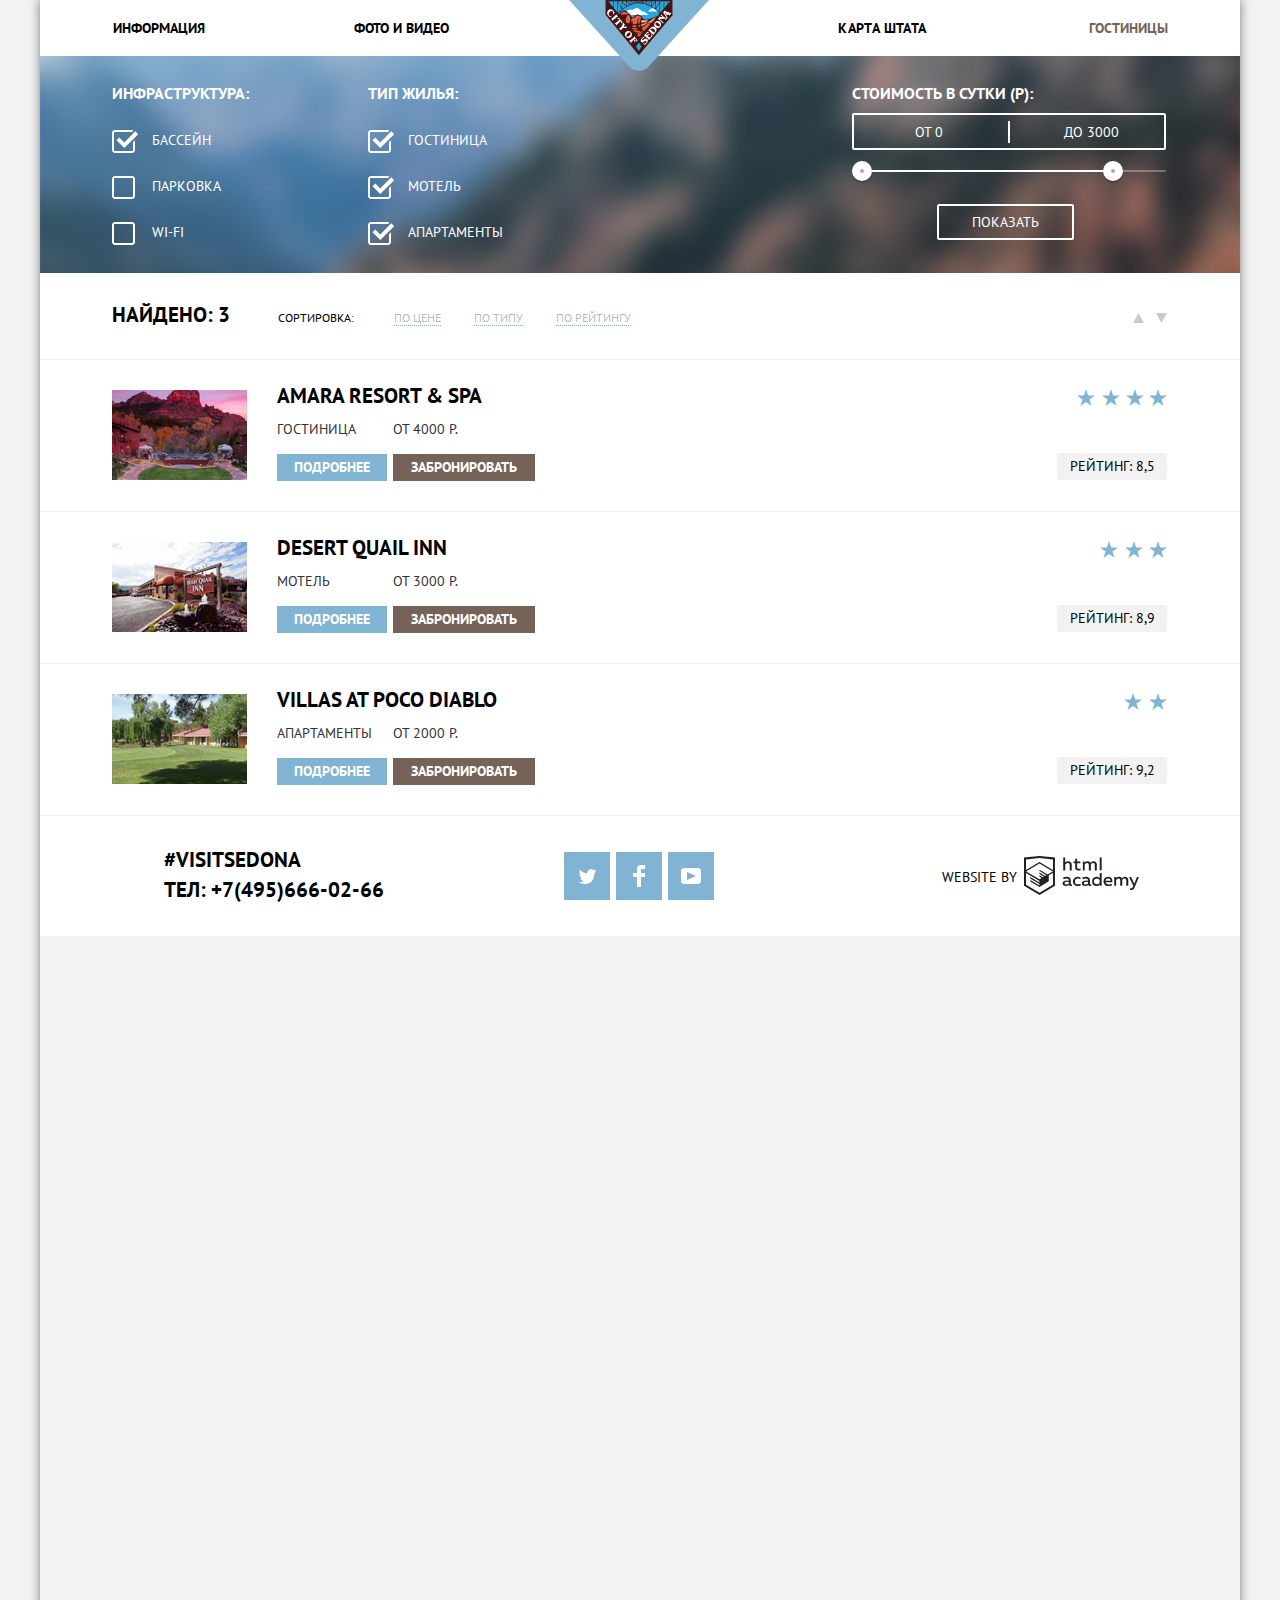
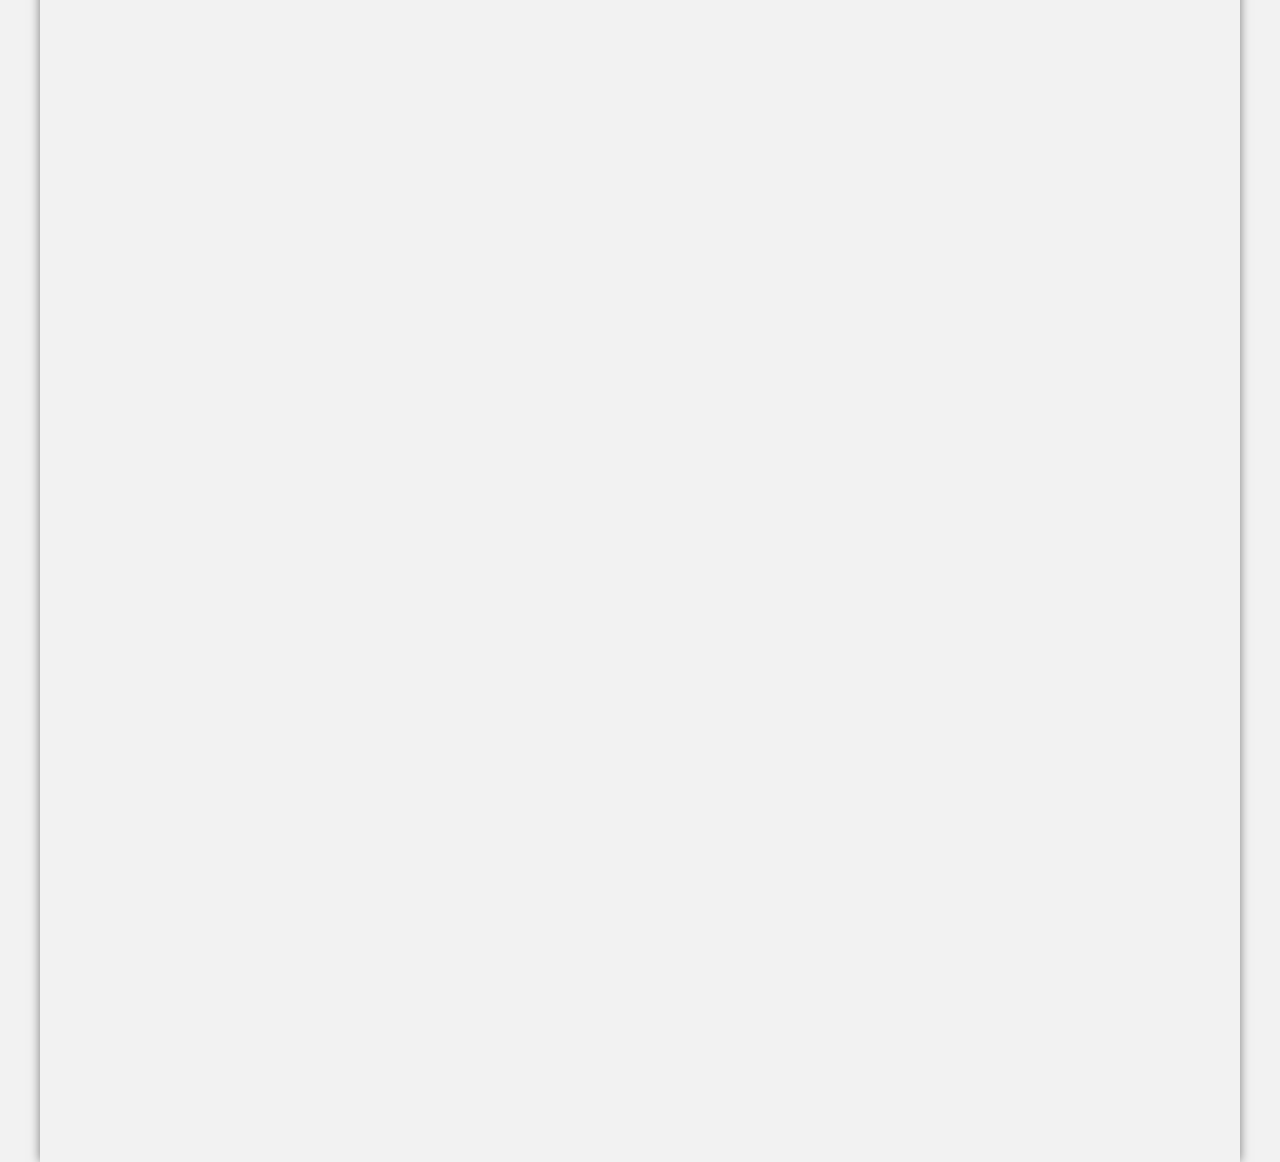
==== commit 886bad7c: "Сделал критерии, кроме JS, подключил минимизированную версию стилей" ====
--- a/catalog.html
+++ b/catalog.html
@@ -5,7 +5,7 @@
 	<title>Гостиницы</title>
 	<link href="https://fonts.googleapis.com/css?family=PT+Sans:400,700&display=swap&subset=cyrillic" rel="stylesheet">
     <link href="css/normalize.css" rel="stylesheet">
-    <link href="css/style.css" rel="stylesheet">
+    <link href="css/style-min.css" rel="stylesheet">
 </head>
 <body>
 	<div class="shadow">
--- a/css/style-min.css
+++ b/css/style-min.css
@@ -0,0 +1 @@
+.shadow,body{background-color:#f2f2f2}body{padding:0;font-family:"PT Sans",Arial,sans-serif;font-weight:700;font-size:14px;line-height:26px;color:#000;text-transform:uppercase}a{text-decoration:none}.shadow{width:1200px;min-height:2762px;margin-left:auto;margin-right:auto;box-shadow:0 0 10px rgba(0,0,0,.5)}.visually_hidden{position:absolute;clip:rect(1px 1px 1px 1px);clip:rect(1px,1px,1px,1px);padding:0;border:0;height:1px;width:1px;overflow:hidden}.visually_hidden:not(:focus):not(:active),input[type=checkbox].visually_hidden{position:absolute;width:1px;height:1px;margin:-1px;border:0;padding:0;white-space:nowrap;clip-path:inset(100%);clip:rect(0 0 0 0);overflow:hidden}.btn_hotel_search,.button{vertical-align:middle;text-align:center;color:#fff}.button{display:inline-block;font:inherit;text-transform:uppercase;border:0}.btn_hotel_search{font-size:21px;font-weight:700;line-height:1.24;padding:30px 139px 31px 140px;background-color:#766357}.btn_hotel_search:focus,.btn_hotel_search:hover{background-color:#604e43}.btn_hotel_search:active{background-color:#503e33;color:rgba(255,255,255,.3)}.find_button{font-size:21px;font-weight:700;line-height:1.24;width:458px;height:58px;padding:0;background-color:#81b3d2}.find_button:focus,.find_button:hover{background-color:#669ec0}.find_button:active{background-color:#5496bd;color:rgba(255,255,255,.3)}.main_navigation{font-size:14px;line-height:26px;color:#000;background-color:#fff}.main_header,.main_header_logo{margin-left:auto;margin-right:auto}.main_header{width:1200px;background-repeat:no-repeat;background-size:cover;background-position:top center}.main_header_logo{padding-top:76px}.catalog_img img,.footer_map img,.header_logo img,.main_header_logo img,.size_service_first img,.size_service_second img,.size_service_third img,.star img{max-width:100%;height:auto}.main_header_intro a{width:459px;height:353px}.main_header_intro{height:508px;background-color:#99c;background-image:url(../img/background-photo.jpg);background-size:cover;background-repeat:no-repeat;background-position-y:-83px}.position{position:relative}.polygon{height:59px;width:1200px;background-image:url(../img/polygon.svg);background-color:transparent;position:absolute;top:-56px}.site_navigation{list-style:none}.site_navigation li{width:239px;min-height:56px}.position_nav a{display:block;text-align:center;padding-top:15px;padding-bottom:15px;width:99px;min-height:13px}.position_nav li:nth-child(1) a{padding-left:69px;padding-right:73px}.position_nav li:nth-child(2) a{padding-left:73px;padding-right:68px}.position_nav li:nth-child(3){width:244px}.position_nav li:nth-child(4) a{padding-left:71px;padding-right:73px;letter-spacing:.4px}.position_nav li:nth-child(5) a{padding-left:78px;padding-right:62px}.position_logo{display:inline-block;vertical-align:top;position:absolute;margin-left:529px;margin-right:531px}.site_navigation a{color:#000}.active_href{color:#766357}.active_href:focus,.active_href:hover,.site_navigation a:focus,.site_navigation a:hover{color:#81b3d2}.active_href:active,.site_navigation a:active{color:rgba(0,0,0,.3)}.motto{text-align:center;background-color:#fff;margin-top:-22px;min-height:216px}.interesting h3,.motto h3{max-width:440px;min-height:48px;font-size:21px;font-weight:700;line-height:1.24;margin:0 auto;padding-top:60px}.text_p p{text-align:center;color:#333}.text_p,.text_p p{font-family:"PT Sans",Arial,sans-serif;font-weight:400;font-size:14px;margin:0 auto}.motto p{max-width:493px;min-height:22px;line-height:1.86;padding-top:28px;padding-bottom:50px}.interesting{text-align:center;background-color:#fff;min-height:291px}.interesting h3{max-width:434px;min-height:36px;font-size:30px;padding-top:50px;padding-bottom:24px;line-height:1.2}.interesting p{max-width:436px;min-height:47px;line-height:1.71;padding-bottom:47px}.appointment_item input{font:inherit;width:308px;height:38px;border:0;background-color:#f2f2f2}.appointment-item input:focus{border-color:#e5f2fa}.main_footer{background-color:#fff;position:relative}.footer_contacts a{font-size:21px;font-weight:700;line-height:1.24;color:#000}.footer_contacts p{margin:0 auto}.footer_social{text-align:center}.footer_social ul,.result li{list-style:none}.social_btn{display:flex;justify-content:center;width:46px;height:48px;background-color:#81b3d2;color:#000}.footer_copyright{text-align:center}.footer_copyright p{line-height:1.86;font-size:14px;font-weight:400}.logo_academy{display:block;width:115px;height:41px;background-image:url(../img/logo-htmlacademy.svg);background-repeat:no-repeat}.logo_academy:focus,.logo_academy:hover{background-image:url(../img/logo-name-b.svg)}.logo_academy:active{background-image:url(../img/logo-name-s.svg)}.twitter{background-image:url(../img/twitter-def.svg);background-repeat:no-repeat;background-position:center}.twitter:focus,.twitter:hover{background-color:#669ec0}.twitter:active{background-color:#5496bd;background-image:url(../img/tw.svg)}.facebook{background-image:url(../img/fb-icon-def.svg);background-repeat:no-repeat;background-position:center}.facebook:focus,.facebook:hover{background-color:#669ec0}.facebook:active{background-color:#5496bd;background-image:url(../img/fb.svg)}.youtube{background-image:url(../img/youtube-def.svg);background-repeat:no-repeat;background-position:center}.youtube:focus,.youtube:hover{background-color:#669ec0}.youtube:active{background-color:#5496bd;background-image:url(../img/youtube.svg)}.form_of_settlement{width:568px;height:395px;background-color:#fff;position:absolute;z-index:2;margin:auto 316px;box-shadow:0 0 10px rgba(0,1,1,.2)}.position_form{display:flex;align-items:center;flex-direction:column}.position_form input:hover{background-color:#ebebeb}.position_form input:focus{border:solid 2px #e5e5e5;background-color:#fff}.arrival_date{display:flex;justify-content:space-between;align-items:center;margin-top:55px;width:458px;height:38px}.arrival_date label,.date_of_departure label{letter-spacing:.4px}.position_input input{box-sizing:border-box;text-transform:uppercase;padding-left:13px;color:#000}.position_input input[type=text]::placeholder{color:#000}.people input{box-sizing:border-box;color:#000}.date_of_departure{display:flex;justify-content:space-between;align-items:center;margin-top:29px;width:458px;height:38px;padding:0}.people{margin-top:30px;width:458px;height:38px}.main_footer .container,.people,.position_input{display:flex}.find_button{margin-top:54px;margin-left:55px}.position_label_inputs{display:flex;width:458px;height:38px}.adults{display:flex;align-items:center;justify-content:flex-end;width:226px}.adults input,.children input{width:38px;padding:0;text-align:center}.placeholder_num::placeholder{font-size:14px;font-weight:700;line-height:1.86;color:#000}.children{display:flex;align-items:center;justify-content:flex-end;width:179px;margin-left:53px}.children label{text-align:center}.footer_contacts a:focus,.footer_contacts a:hover{color:#81b3d2}.footer_contacts a:active{color:rgba(0,0,0,.3)}body,html{min-width:1200px}html{margin-left:auto;margin-right:auto}body{margin:0 auto}.main_navigation{display:flex;flex-direction:column;align-items:center;position:relative}.main_navigation_wrapper{width:100%;min-height:56px;margin:0 auto;padding:0}.container{width:1200px;padding:0;margin:0 auto}.site_navigation{display:flex;flex-wrap:wrap;margin:0;padding:0}.main_header_intro{display:flex;justify-content:center}.main_footer{min-height:120px;width:1200px;margin:0 auto;padding:0}.footer_contacts{width:224px;padding:0;min-height:48px;margin:0 0 0 124px}.footer_contacts p:nth-child(1){padding-top:31px}.footer_contacts p:nth-child(2){padding-top:2px}.footer_social{padding-top:36px;width:150px;margin:0 0 0 176px;min-height:48px}.footer_copyright,.footer_icon{display:flex;justify-content:space-between}.footer_icon{flex-wrap:wrap;margin:0 auto;padding:0}.footer_icon li{padding-bottom:4px}.footer_copyright{padding-top:40px;align-items:center;width:197px;max-height:41px;margin:0 0 0 228px}.footer_position{position:absolute;bottom:0;margin:0;background-color:rgba(255,255,255,.9);min-height:120px}.footer_map{background-image:url(../img/map.png);background-repeat:no-repeat;width:1200px;height:593px}.footer_map iframe{border:0}.result_content{display:flex;min-height:150px;background-color:#fff;max-width:1200px;margin-bottom:1px}.price{padding:0;display:flex;margin:0}.price p{max-width:110px;min-height:20px;margin:0;line-height:1.5;text-align:left}.functions{display:flex;flex-wrap:wrap;max-width:258px;margin-bottom:30px}.functions div{padding-top:13px}.book{margin-left:6px}.hostel{width:110px}.price_hostel{width:142px;margin-left:6px;text-align:left}.catalog_img{margin:30px 30px 30px 72px}.catalog_img a{display:block;vertical-align:baseline;width:135px;height:90px}.main_position{display:flex;flex-direction:column;padding:0;margin:0 auto}.rating{margin-left:auto}.block_star{width:110px;margin-right:72px;margin-top:29px}.star{padding:0;justify-content:flex-end}.star,.star li{display:flex}.star li:nth-child(1){margin-left:8px}.star li:nth-child(2){margin-left:7px}.star li:nth-child(3){margin-left:6px}.star li:nth-child(4){margin-left:5px}.assessment{text-align:center;width:110px;height:27px;background-color:#f2f2f2;margin-right:73px;margin-top:47px}.housing{padding-top:23px;padding-bottom:0}.name{max-width:258px;font-size:21px;font-weight:700;line-height:1.24;padding-bottom:10px}.name,.name a{color:#000}.filter_sorting li:focus,.filter_sorting li:hover,.name a:focus,.name a:hover{color:#81b3d2}.name a:active{color:rgba(0,0,0,.3)}.name p{margin:0}.details_btn{width:110px;height:27px;background-color:#81b3d2;text-align:center}.details_btn:focus,.details_btn:hover{background-color:#669ec0}.details_btn:active{background-color:#5496bd;color:rgba(255,255,255,.3)}.book_btn{width:142px;height:27px;background-color:#766357;text-align:center}.book_btn:focus,.book_btn:hover{background-color:#604e43}.book_btn:active{background-color:#503e33;color:rgba(255,255,255,.3)}.filter{display:flex;min-height:217px;background-color:#99c;background-image:url(../img/filter-background.jpg);background-repeat:no-repeat;background-position:50% 50%}.position_infrastructure{display:flex;padding-left:72px}.checkbox_filter{flex-grow:1}.style_fildset{padding:0;margin:0;display:inline-block;vertical-align:top;border:0}.position_fildset{padding-left:119px}.position_type_of_housing{padding-left:111px}.style_fildset legend{font-size:16px;font-weight:700;line-height:1.31;padding-top:27px;color:#fff}.style_fildset label{font-size:14px;font-weight:400;line-height:1.5;padding-left:42px;color:#fff}.style_fildset div{padding-top:20px}.complex_filter{margin-left:auto;width:314px;color:#fff;text-transform:uppercase;padding-right:74px;padding-top:27px;flex-grow:0}.icon_label,.icon_label_off{position:relative}.icon_label::before,.icon_label_off::before{content:"";position:absolute;width:27px;height:23px;background-image:url(../img/checkbox-on.svg);background-repeat:no-repeat}.icon_label_off::before{width:23px;background-image:url(../img/checkbox-off.svg)}.sorting{display:flex;min-height:86px;max-width:1200px;margin-bottom:1px;background-color:#fff}.sorting:before{content:"";display:inline-block;min-height:86px;visibility:hidden}.position_sorting{display:flex;flex-grow:0;margin-left:72px;max-height:22px;padding-top:29px}.filter_sorting,.position_sorting p{font-size:12px;font-weight:400;line-height:1.5}.filter_sorting{display:flex;flex-wrap:wrap;margin:0;padding:0;list-style:none;color:rgba(0,0,0,.3)}.filter_sorting li:active,.filter_sorting span:active{color:#000;border:0}.filter_sorting li{padding-right:33px;padding-top:7px}.position_sorting h3{margin:0 48px 0 auto;font-size:21px;font-weight:700;line-height:1.24}.position_sorting p{margin:0 40px 0 auto;padding-top:7px}.line{border-bottom:1px dotted #81b3d2}.slide{display:flex;align-items:baseline;justify-content:flex-end;flex-grow:1}.position_slide{display:flex;justify-content:space-between;align-items:center;margin-right:73px;width:34px;padding-top:40px}.pg_up{height:10px;width:11px;background-image:url(../img/icon-up-dir.svg);background-repeat:no-repeat}.pg_up:focus,.pg_up:hover{background-image:url(../img/icon-up-dir-hover.svg)}.pg_up:active{background-image:url(../img/icon-up-dir-active.svg)}.pg_dn{height:10px;width:11px;background-image:url(../img/icon-down-dir.svg);background-repeat:no-repeat}.pg_dn:focus,.pg_dn:hover{background-image:url(../img/icon-down-dir-hover.svg)}.pg_dn:active{background-image:url(../img/icon-down-dir-active.svg)}.filter_option{margin-bottom:23px}.filter legend{margin-bottom:24px}.filter_ul ul{padding:0;margin:0;list-style:none;line-height:1.5}.filter_option label{position:relative;display:block;cursor:pointer;user-select:none;padding:2px 0 0 40px}.filter_input_checkbox:focus+label::before{border-color:#663d15;outline:thin dotted;outline:5px auto -webkit-focus-ring-color}.filter_input_checkbox+label::before{content:"";position:absolute;width:27px;height:23px;left:0;background-image:url(../img/checkbox-off.svg);background-repeat:no-repeat}.filter_input_checkbox:checked+label::after{content:"";position:absolute;width:27px;height:23px;left:0;background-image:url(../img/checkbox-on-off.svg);background-repeat:no-repeat}.filter_input_checkbox:disabled+label::after{content:"";position:absolute;width:27px;height:23px;left:0;background-image:url(../img/checkbox-off-dis.svg);background-repeat:no-repeat}.filter_input_checkbox:checked:disabled+label::after{content:"";position:absolute;width:27px;height:23px;left:0;background-image:url(../img/checkbox-on-off-dis.svg);background-repeat:no-repeat}.filter_input_checkbox:checked+label::before{background-image:none}.filter_input_checkbox:disabled+label::before{background-image:none}.filter_range_title{margin-bottom:9px;font-weight:600;font-size:16px;line-height:21px}.price_controls{position:relative;height:33px;margin-bottom:20px;font-size:0;font-weight:400;border:2px solid #fff;border-radius:2px}.price_controls::after{content:"";position:absolute;top:50%;left:50%;width:2px;height:22px;background:#fff;transform:translate(-50%,-50%)}.price_controls label{display:inline-block;font-size:14px;line-height:38px;vertical-align:top;margin-top:-2px;cursor:pointer}.price_controls .max_price,.price_controls .min_price{width:88px;padding-left:61px}.price_controls input{height:36px;width:50px;margin:0;padding:0;color:inherit;font:inherit;background:0 0;border:0}.range_controls{position:relative;margin-bottom:32px}.range_controls .scale{height:2px;background:rgba(255,255,255,.3)}.range_controls .bar{width:80%;height:2px;background:#fff}.range_toggle{position:absolute;top:-9px;width:4px;height:4px;background:#ababab;border:8px solid #fff;border-radius:50%;box-shadow:0 2px 1px 0 rgba(0,1,1,.2);cursor:pointer}.range_toggle:hover{background:#1c4f80}.range_toggle-min{left:0}.range_toggle_max{left:80%}.btn_transparent{display:block;margin:0 0 0 85px;padding:6px 33px;font-size:14px;line-height:20px;color:#fff;text-transform:uppercase;background:0 0;border:2px solid #fff;border-radius:2px;cursor:pointer}.btn_transparent:hover{color:#000;background:#fff}.date_input{padding:0}.calendar{background-color:#f2f2f2;width:38px;height:38px;padding:0;background-image:url(../img/calendar-def.svg);background-repeat:no-repeat;background-position:center}.calendar:focus,.calendar:hover{background-image:url(../img/calendar-black.svg);background-repeat:no-repeat;background-position:center}.calendar:active{background-image:url(../img/calendar-blue.svg);background-repeat:no-repeat;background-position:center}.position_adults{padding-right:41px}.position_children{padding-right:27px}.sign{padding:0;width:38px;height:38px;border:0;color:#cacaca;font-weight:500;font-size:28px}.sign:focus,.sign:hover{color:#000}.sign:active{color:#81b3d2}.real_town,.services{display:flex;flex-wrap:wrap;flex-direction:row;min-height:256px}.services{min-height:330px}.content_service{display:flex;flex-direction:column;align-items:center;text-align:center;margin-left:auto;margin-right:auto}.size_service_first{width:252px;padding-top:60px;padding-bottom:80px}.size_service_first h3{padding-top:28px;padding-bottom:25px}.size_service_second{width:285px;padding-top:62px;padding-bottom:82px}.size_service_second h3{padding-top:29px;padding-bottom:24px}.size_service_third{padding-top:56px;width:273px;padding-bottom:81px}.size_service_third h3{padding-top:28px;padding-bottom:26px}.content_service h3,.content_service p{font-size:21px;font-weight:700;line-height:21px;color:#000;margin:0}.content_service p{font-size:14px;font-weight:400}.merit,.service_block{width:400px;text-align:center}.service_block{min-height:330px;flex-grow:1;background-color:#fff}.merit{flex-grow:0;background-color:#81b3d2}.content_merit{display:flex;flex-direction:column;align-items:center;text-align:center}.content_merit h3,.content_merit p{max-width:151px;max-height:42px;font-size:21px;font-weight:700;line-height:21px;color:#fff;margin:0}.content_merit p{max-width:280px;font-size:14px;font-weight:400}.size_merit p:nth-child(2){padding-top:26px}.size_merit p:nth-child(3){padding-top:21px}.size_bridge,.size_merit{width:280px;height:146px;margin-left:auto;margin-right:auto;padding-top:46px;padding-bottom:64px}.size_bridge{width:303px;height:142px;margin-left:48px;margin-right:49px;padding-bottom:65px}.size_bridge p:nth-child(2){padding-top:24px}.size_bridge p:nth-child(3){max-width:303px;padding-top:22px}.bgr_devil_bridge,.bgr_real_town{background-image:url(../img/feature-picture-1.jpg);background-repeat:no-repeat;background-position:46% 54%;flex-grow:1}.bgr_devil_bridge{background-image:url(../img/feature-picture-2.jpg);background-position:47% 53%}.dignity_sections{display:flex;flex-wrap:wrap;flex-direction:row;min-height:256px}.dignity{width:400px;min-height:256px;text-align:center;flex-grow:1;background-color:#eee}.content_dignity{display:flex;flex-direction:column;align-items:center;text-align:center}.content_dignity h3{max-width:151px;min-height:42px;font-size:21px;font-weight:700;line-height:21px;color:#000;margin:0}.content_dignity p{font-size:14px;font-weight:400;line-height:21px;color:#000;margin:0}.content_dignity p:nth-child(2){padding-top:26px}.content_dignity p:nth-child(3){padding-top:21px}.size_dignity{max-width:262px;padding-top:46px;margin-left:auto;margin-right:auto;padding-bottom:59px}.size_third{max-width:262px;min-height:42px}.size_fifth,.size_fourth{max-width:264px;min-height:42px}.size_fifth{max-width:248px}